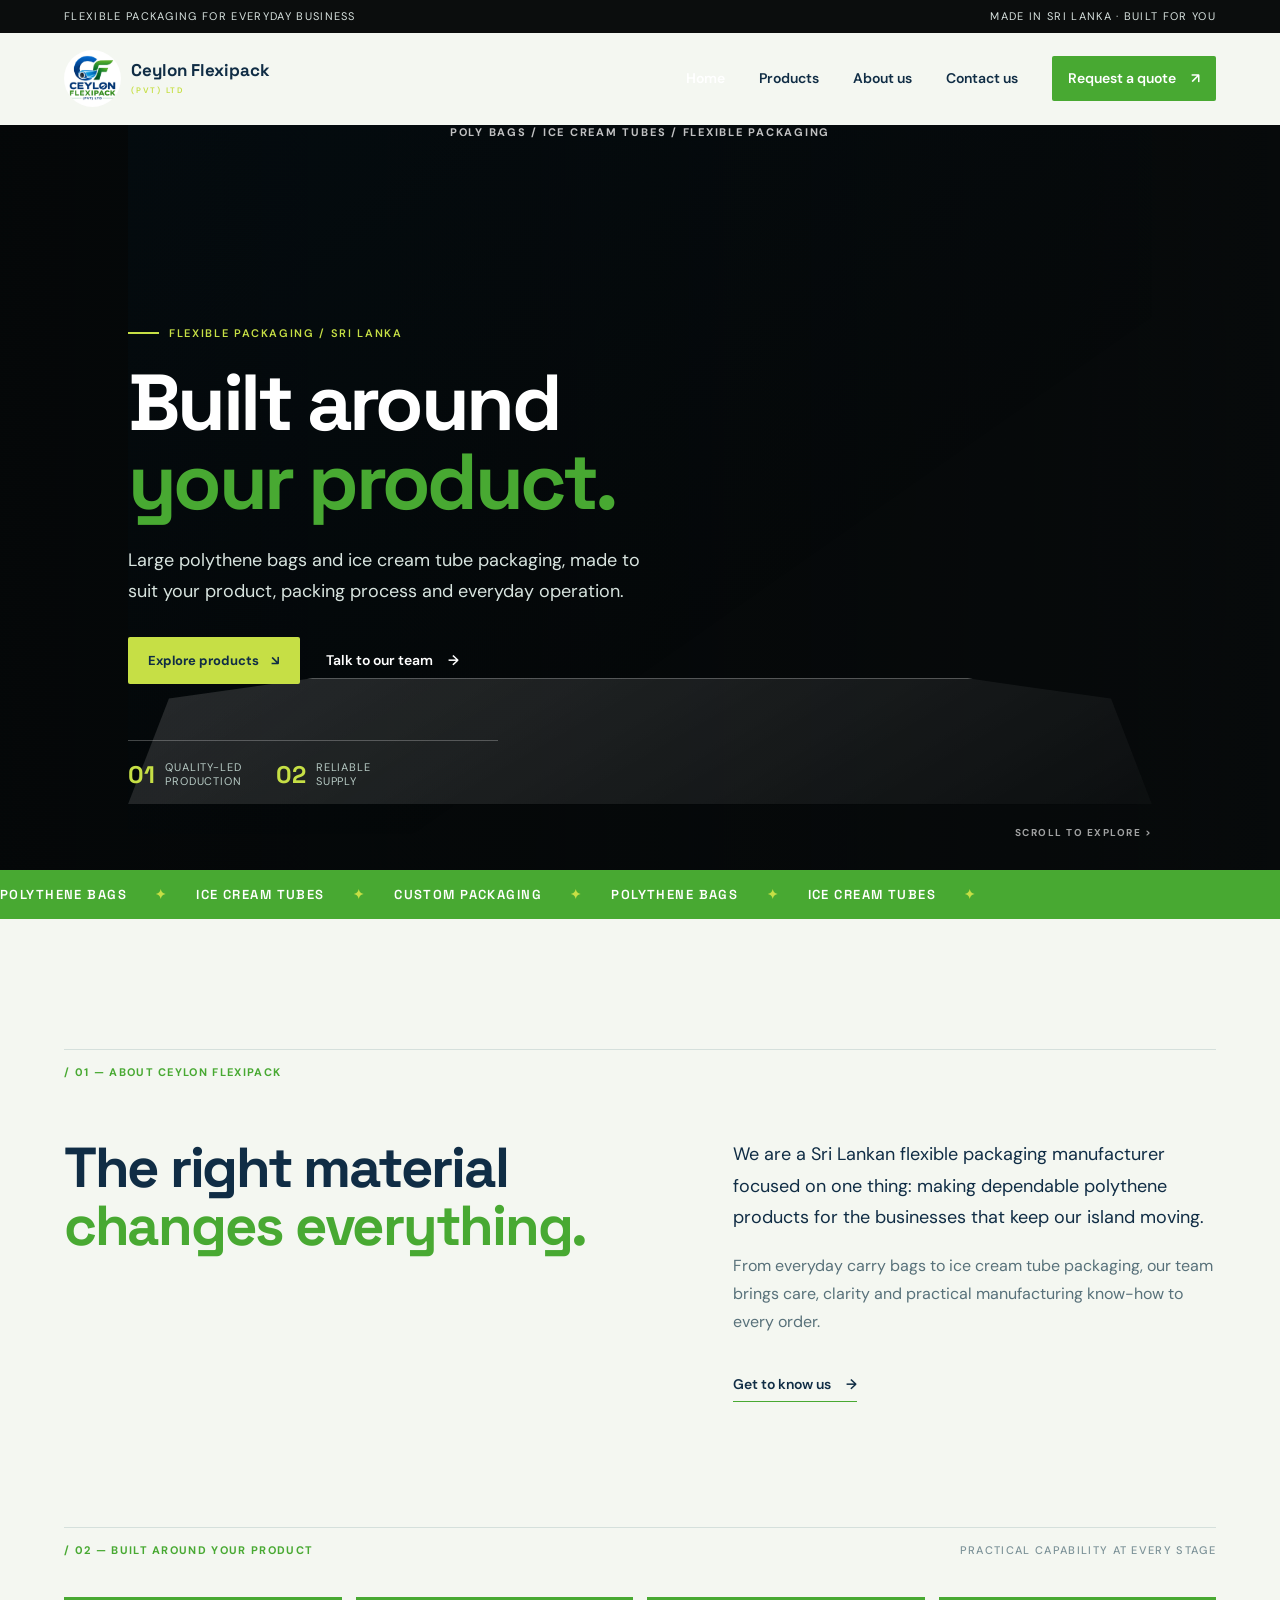
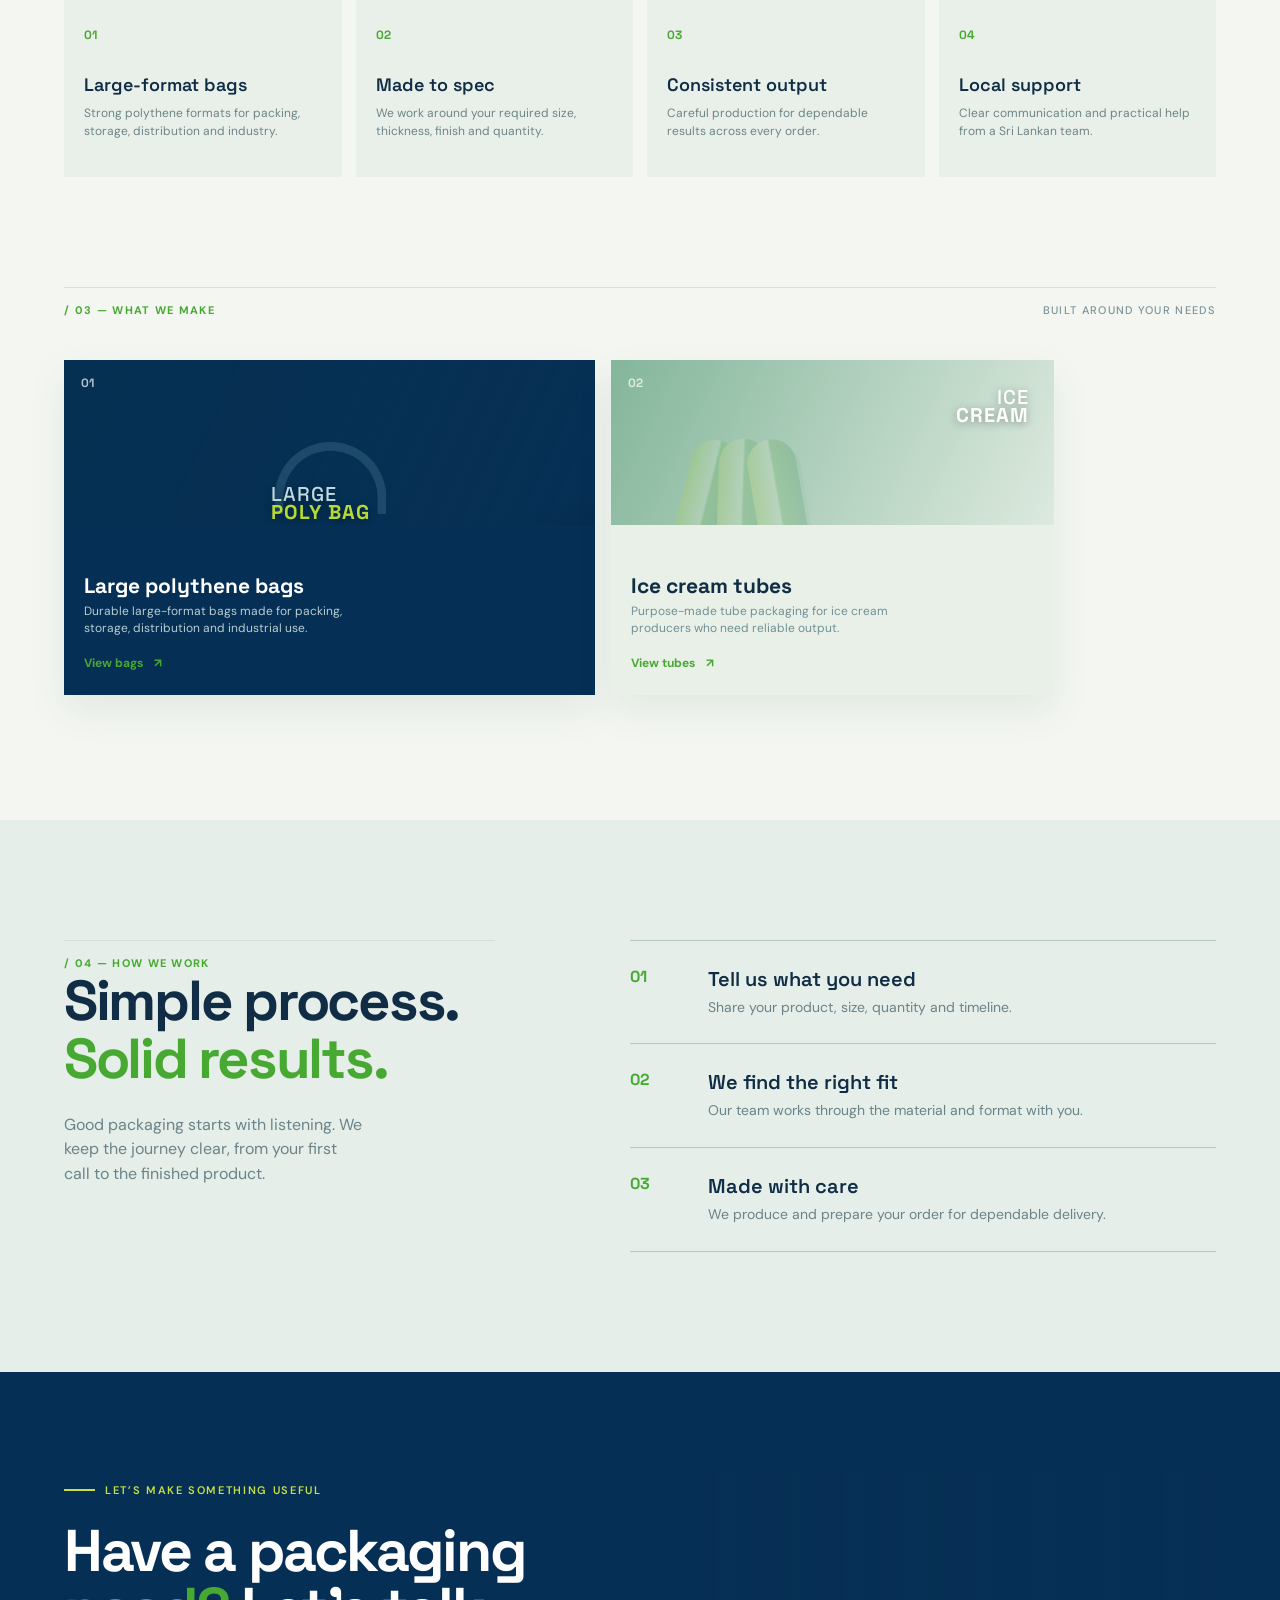
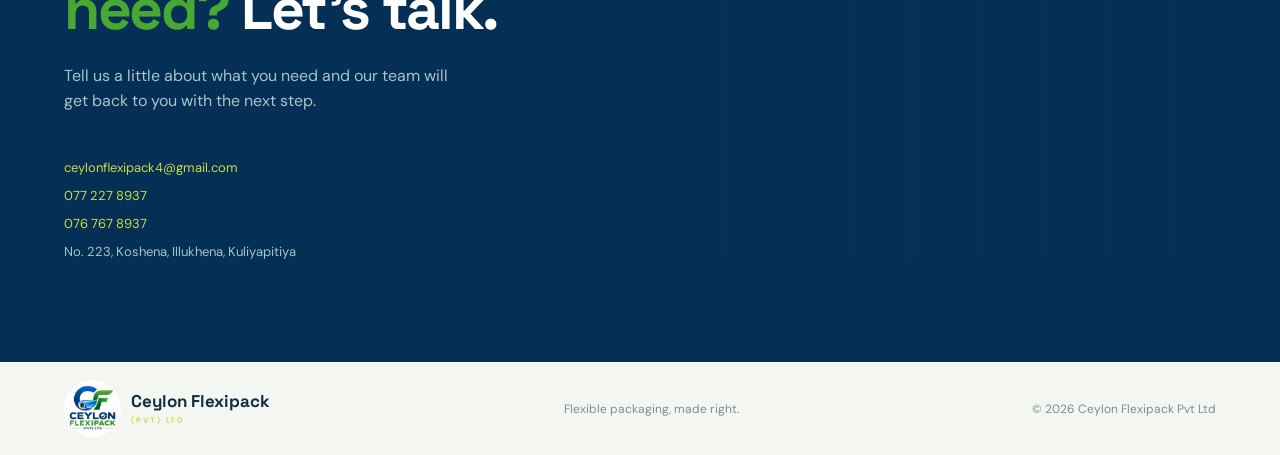
==== index.html @ bf4239ca "Create Ceylon Flexipack website" ====
<!doctype html>
<html lang="en">
  <head>
    <meta charset="UTF-8" />
    <meta name="viewport" content="width=device-width, initial-scale=1.0" />
    <meta name="description" content="Ceylon Flexipack Pvt Ltd manufactures dependable polythene bags and ice cream tube packaging in Sri Lanka." />
    <title>Ceylon Flexipack | Polythene Packaging, Made Right</title>
    <link rel="preconnect" href="https://fonts.googleapis.com" />
    <link rel="preconnect" href="https://fonts.gstatic.com" crossorigin />
    <link href="https://fonts.googleapis.com/css2?family=DM+Sans:wght@400;500;600;700&family=Space+Grotesk:wght@500;600;700&display=swap" rel="stylesheet" />
    <link rel="stylesheet" href="style.css" />
    <link rel="stylesheet" href="site.css" />
  </head>
  <body class="home-page">
    <div class="topline"><span>Flexible packaging for everyday business</span><span>Made in Sri Lanka · Built for you</span></div>
    <header class="site-header">
      <a class="brand" href="index.html" aria-label="Ceylon Flexipack home">
        <img src="images/logo.jpeg" alt="Ceylon Flexipack Pvt Ltd logo" />
        <span>Ceylon Flexipack<small>(PVT) LTD</small></span>
      </a>
      <button class="menu-toggle" type="button" aria-label="Open menu" aria-expanded="false"><span></span><span></span></button>
      <nav class="nav" aria-label="Main navigation">
        <a class="active" href="products.html">Products</a>
        <a href="about.html">About us</a>
        <a href="contact.html">Contact us</a>
        <a class="nav-cta" href="contact.html">Request a quote <span>↗</span></a>
      </nav>
    </header>

    <main id="top">
      <section class="hero section-wrap reference-hero">
        <div class="hero-copy reveal">
          <p class="eyebrow"><span></span> Flexible packaging / Sri Lanka</p>
          <h1>Built around<br /><em>your product.</em></h1>
          <p class="hero-text">Large polythene bags and ice cream tube packaging, made to suit your product, packing process and everyday operation.</p>
          <div class="hero-actions">
            <a class="button button-primary" href="products.html">Explore products <span>↘</span></a>
            <a class="text-link" href="contact.html">Talk to our team <span>→</span></a>
          </div>
          <div class="hero-proof"><strong>01</strong><span>Quality-led<br />production</span><strong>02</strong><span>Reliable<br />supply</span></div>
        </div>
        <div class="hero-visual reveal reveal-delay">
          <div class="hero-collage-main" style="background:linear-gradient(115deg,rgba(4,47,70,.42),rgba(22,143,102,.12)),url('https://www.npspackaging.com/film-extrusion.webp') center/cover!important"></div>
          <div class="hero-collage-side hero-bag-image" style="background:linear-gradient(145deg,#1689b0,#075276)!important"><span>Large poly bags</span></div>
          <div class="hero-collage-side hero-poly-image" style="background:linear-gradient(145deg,#39a94b,#0a6549)!important"><span>Polythene packaging</span></div>
        </div>
      </section>

      <section class="marquee" aria-label="Product capabilities"><div>POLYTHENE BAGS <i>✦</i> ICE CREAM TUBES <i>✦</i> CUSTOM PACKAGING <i>✦</i> POLYTHENE BAGS <i>✦</i> ICE CREAM TUBES <i>✦</i></div></section>

      <section class="section-wrap intro" id="about">
        <div class="section-kicker reveal">/ 01 — About Ceylon Flexipack</div>
        <div class="intro-grid">
          <h2 class="reveal">The right material<br /><span>changes everything.</span></h2>
          <div class="intro-body reveal"><p>We are a Sri Lankan flexible packaging manufacturer focused on one thing: making dependable polythene products for the businesses that keep our island moving.</p><p>From everyday carry bags to ice cream tube packaging, our team brings care, clarity and practical manufacturing know-how to every order.</p><a class="text-link" href="about.html">Get to know us <span>→</span></a></div>
        </div>
      </section>

      <section class="capabilities section-wrap">
        <div class="section-kicker reveal">/ 02 — Built around your product <span>Practical capability at every stage</span></div>
        <div class="capability-grid">
          <article class="capability reveal"><b>01</b><h3>Large-format bags</h3><p>Strong polythene formats for packing, storage, distribution and industry.</p></article>
          <article class="capability reveal reveal-delay"><b>02</b><h3>Made to spec</h3><p>We work around your required size, thickness, finish and quantity.</p></article>
          <article class="capability reveal reveal-delay-2"><b>03</b><h3>Consistent output</h3><p>Careful production for dependable results across every order.</p></article>
          <article class="capability reveal reveal-delay-2"><b>04</b><h3>Local support</h3><p>Clear communication and practical help from a Sri Lankan team.</p></article>
        </div>
      </section>

      <section class="products section-wrap" id="products">
        <div class="section-kicker reveal">/ 03 — What we make <span>Built around your needs</span></div>
        <div class="product-grid">
          <article class="product-card product-card-large reveal"><div class="card-number">01</div><div class="product-art bag-art"><div class="bag-handle"></div><div class="bag-copy">LARGE<br /><b>POLY BAG</b></div></div><div class="product-info"><h3>Large polythene bags</h3><p>Durable large-format bags made for packing, storage, distribution and industrial use.</p><a href="products.html" aria-label="View large polythene bags">View bags <span>↗</span></a></div></article>
          <article class="product-card reveal reveal-delay tube-card"><div class="card-number">02</div><div class="product-art tube-art"><div class="tube-stack"><span></span><span></span><span></span></div><div class="tube-label">ICE<br /><b>CREAM</b></div></div><div class="product-info"><h3>Ice cream tubes</h3><p>Purpose-made tube packaging for ice cream producers who need reliable output.</p><a href="products.html" aria-label="View ice cream tubes">View tubes <span>↗</span></a></div></article>
        </div>
      </section>

      <section class="process section-wrap" id="process"><div class="process-heading reveal"><div class="section-kicker">/ 04 — How we work</div><h2>Simple process.<br /><span>Solid results.</span></h2><p>Good packaging starts with listening. We keep the journey clear, from your first call to the finished product.</p></div><div class="steps"><div class="step reveal"><b>01</b><div><h3>Tell us what you need</h3><p>Share your product, size, quantity and timeline.</p></div></div><div class="step reveal reveal-delay"><b>02</b><div><h3>We find the right fit</h3><p>Our team works through the material and format with you.</p></div></div><div class="step reveal reveal-delay-2"><b>03</b><div><h3>Made with care</h3><p>We produce and prepare your order for dependable delivery.</p></div></div></div></section>

      <section class="contact section-wrap" id="contact"><div class="contact-copy reveal"><p class="eyebrow"><span></span> Let’s make something useful</p><h2>Have a packaging<br /><em>need?</em> Let’s talk.</h2><p>Tell us a little about what you need and our team will get back to you with the next step.</p><div class="contact-details"><a href="mailto:ceylonflexipack4@gmail.com">ceylonflexipack4@gmail.com</a><a href="tel:+94772278937">077 227 8937</a><a href="tel:+94767678937">076 767 8937</a><span>No. 223, Koshena, Illukhena, Kuliyapitiya</span></div></div><div class="contact-visual reveal reveal-delay"></div></section>
    </main>
    <footer class="footer section-wrap"><a class="brand footer-brand" href="index.html"><img src="images/logo.jpeg" alt="" /><span>Ceylon Flexipack<small>(PVT) LTD</small></span></a><p>Flexible packaging, made right.</p><span class="copyright">© 2026 Ceylon Flexipack Pvt Ltd</span></footer>
    <script src="script.js"></script>
  </body>
</html>
---- style.css ----
:root{--ink:#12314b;--blue:#0c5ea8;--blue-deep:#073866;--green:#49a833;--lime:#b7d933;--paper:#f5f7f2;--line:#d7e1df;--white:#fff;--font-display:'Space Grotesk',sans-serif;--font-body:'DM Sans',sans-serif}*{box-sizing:border-box}html{scroll-behavior:smooth}body{margin:0;background:var(--paper);color:var(--ink);font-family:var(--font-body);font-size:16px;line-height:1.55}.topline{background:var(--blue-deep);color:#c7d9dc;padding:8px 5vw;display:flex;justify-content:space-between;font-size:11px;letter-spacing:.12em;text-transform:uppercase}.site-header{height:88px;max-width:1320px;margin:auto;padding:14px 5vw;display:flex;align-items:center;justify-content:space-between;background:var(--paper);position:relative;z-index:4}.brand{display:flex;align-items:center;gap:10px;color:var(--ink);text-decoration:none;font-family:var(--font-display);font-weight:700;font-size:18px;line-height:1.05}.brand img{height:57px;width:57px;object-fit:contain}.brand small{display:block;font:600 8px var(--font-body);letter-spacing:.22em;color:var(--green);margin-top:5px}.nav{display:flex;align-items:center;gap:34px}.nav a,.text-link{color:var(--ink);font-weight:600;text-decoration:none;font-size:14px}.nav-cta{background:var(--green);color:white!important;padding:12px 16px;border-radius:2px}.nav-cta span,.text-link span,.button span{margin-left:12px}.menu-toggle{display:none;background:none;border:0}.section-wrap{max-width:1320px;margin:0 auto;padding-left:5vw;padding-right:5vw}.hero{min-height:610px;display:grid;grid-template-columns:.9fr 1.1fr;gap:30px;align-items:center;padding-top:45px;padding-bottom:66px}.eyebrow{font:600 11px var(--font-body);letter-spacing:.15em;text-transform:uppercase;color:var(--green);display:flex;align-items:center;gap:10px}.eyebrow span{width:31px;height:2px;background:var(--green);display:inline-block}.hero h1{font:700 clamp(48px,6vw,84px)/.99 var(--font-display);letter-spacing:-.045em;margin:24px 0}.hero h1 em,.contact h2 em{color:var(--green);font-style:normal}.hero-text{font-size:17px;max-width:470px;color:#58717a}.hero-actions{display:flex;align-items:center;gap:26px;margin-top:31px}.button{font:700 13px var(--font-body);text-decoration:none;border:0;cursor:pointer;display:inline-flex;align-items:center;padding:15px 20px;border-radius:2px}.button-primary{background:var(--blue);color:var(--white)}.hero-proof{border-top:1px solid var(--line);display:flex;align-items:center;gap:10px;margin-top:56px;padding-top:18px;max-width:370px}.hero-proof strong{font:700 24px var(--font-display);color:var(--blue)}.hero-proof span{font-size:11px;line-height:1.25;text-transform:uppercase;letter-spacing:.08em;margin-right:24px;color:#71858b}.hero-visual{height:530px;position:relative;overflow:hidden;background:#dce9e1}.hero-image{position:absolute;inset:0;background:linear-gradient(90deg,rgba(5,44,66,.78),rgba(9,69,70,.1)),url('https://images.unsplash.com/photo-1586528116311-ad8dd3c8310d?auto=format&fit=crop&w=1200&q=80') center/cover;mix-blend-mode:multiply;opacity:.74}.hero-visual:after{content:'';position:absolute;inset:0;background:linear-gradient(145deg,rgba(5,45,72,.1),transparent 65%);z-index:1}.visual-note{position:absolute;z-index:3;right:25px;top:25px;color:white;font-size:12px;line-height:1.2;text-align:right}.visual-note strong{font:600 15px var(--font-display)}.film-roll{position:absolute;z-index:2;border-radius:50%;background:linear-gradient(135deg,#e7f5fb 0%,#7bbcd6 48%,#0d74ac 53%,#d9eef5 56%,#318ebc 100%);box-shadow:inset -12px -10px 20px #075078,4px 15px 30px rgba(0,20,35,.25)}.roll-back{width:210px;height:210px;right:160px;bottom:66px}.roll-front{width:295px;height:295px;right:50px;bottom:-46px}.film-sheet{position:absolute;z-index:2;bottom:70px;left:80px;width:350px;height:170px;background:linear-gradient(145deg,rgba(186,238,249,.85),rgba(22,128,182,.62));transform:skewY(-8deg) rotate(-13deg);border:1px solid rgba(255,255,255,.4);box-shadow:0 18px 30px rgba(0,34,60,.24)}.hero-stamp{position:absolute;z-index:3;bottom:28px;left:28px;color:white;border:1px solid rgba(255,255,255,.6);border-radius:50%;width:74px;height:74px;text-align:center;padding-top:13px;transform:rotate(-12deg)}.hero-stamp span{display:block;font:700 20px var(--font-display)}.hero-stamp small{font-size:8px;line-height:1}.marquee{background:var(--green);overflow:hidden;color:white;white-space:nowrap;padding:14px 0;font:600 13px var(--font-display);letter-spacing:.11em}.marquee div{animation:marquee 32s linear infinite;display:inline-block}.marquee i{color:var(--lime);font-style:normal;margin:0 24px}@keyframes marquee{to{transform:translateX(-35%)}}.intro{padding-top:120px;padding-bottom:125px}.section-kicker{color:var(--green);font-size:11px;letter-spacing:.12em;text-transform:uppercase;font-weight:700;border-top:1px solid var(--line);padding-top:14px}.section-kicker span{float:right;color:#7c9298;font-weight:500}.intro-grid{display:grid;grid-template-columns:1.1fr 1fr;gap:12%;margin-top:58px}.intro h2,.process h2{font:700 clamp(36px,4.4vw,64px)/1.03 var(--font-display);letter-spacing:-.04em;margin:0}.intro h2 span,.process h2 span{color:var(--green)}.intro-body{max-width:480px;color:#58717a}.intro-body p{margin:0 0 18px}.intro-body .text-link{display:inline-block;margin-top:18px;border-bottom:1px solid var(--green);padding-bottom:5px}.products{padding-bottom:125px}.product-grid{display:grid;grid-template-columns:1.3fr 1fr 1fr;gap:16px;margin-top:40px}.product-card{background:#e7eee9;min-height:510px;position:relative;display:flex;flex-direction:column;overflow:hidden}.product-card-large{background:var(--blue-deep);color:white}.card-number{position:absolute;top:23px;left:23px;font:700 12px var(--font-display);opacity:.7}.product-art{height:270px;position:relative;overflow:hidden}.bag-art{background:linear-gradient(140deg,#0c5ea8,#12314b)}.bag-art:after{content:'';position:absolute;background:rgba(255,255,255,.1);width:140%;height:170px;transform:rotate(-17deg);top:130px;left:-30px}.bag-handle{position:absolute;width:155px;height:100px;border:12px solid #8cbdd4;border-bottom:0;border-radius:85px 85px 0 0;left:calc(50% - 77px);top:68px;opacity:.8}.bag-copy,.roll-label,.tube-label{position:absolute;z-index:1;font:500 25px/.9 var(--font-display);letter-spacing:.05em}.bag-copy{left:calc(50% - 59px);top:125px;color:#c0dbde}.bag-copy b{color:#b7d933}.roll-art{background:linear-gradient(140deg,#dfeae0,#adcdbb)}.mini-roll{position:absolute;width:230px;height:230px;border-radius:50%;left:calc(50% - 90px);top:35px;background:repeating-radial-gradient(circle at 45% 50%,#eef7f0 0,#eef7f0 8px,#a5c8b9 10px,#eff9f0 13px);box-shadow:15px 18px 0 rgba(43,104,71,.2)}.roll-label{color:var(--blue-deep);left:25px;bottom:30px}.tube-art{background:var(--green)}.tube-stack{position:absolute;left:45px;top:52px;display:flex;gap:-10px}.tube-stack span{display:block;width:68px;height:190px;border-radius:34px 34px 10px 10px;background:linear-gradient(90deg,#b7d933,#f3f6dc 48%,#58ad37 53%,#247e3b);transform:rotate(14deg);box-shadow:5px 8px 0 rgba(6,92,60,.18)}.tube-stack span:nth-child(2){transform:rotate(2deg);margin-left:-16px}.tube-stack span:nth-child(3){transform:rotate(-10deg);margin-left:-16px}.tube-label{right:25px;top:28px;color:white;text-align:right}.product-info{padding:20px 23px 25px;margin-top:auto}.product-info h3{font:700 24px var(--font-display);margin:0 0 7px}.product-info p{color:#719097;font-size:13px;margin:0 0 18px;max-width:300px}.product-card-large .product-info p{color:#b8ced2}.product-info a{color:var(--green);text-decoration:none;font-weight:700;font-size:12px}.product-info a span{margin-left:8px}.process{padding-top:120px;padding-bottom:120px;display:grid;grid-template-columns:1fr 1.3fr;gap:10%;background:#e5eee8}.process-heading{padding-right:20px}.process-heading p{color:#6b8389;max-width:300px;margin-top:25px}.steps{border-top:1px solid #b4c9c4}.step{display:grid;grid-template-columns:58px 1fr;gap:20px;padding:25px 0;border-bottom:1px solid #b4c9c4}.step>b{font:700 16px var(--font-display);color:var(--green)}.step h3{font:600 20px var(--font-display);margin:0 0 5px}.step p{margin:0;color:#6b8389;font-size:14px}.contact{background:var(--blue-deep);color:white;padding-top:100px;padding-bottom:100px;display:grid;grid-template-columns:1fr 1fr;gap:10%;}.contact .eyebrow{color:var(--lime)}.contact .eyebrow span{background:var(--lime)}.contact h2{font:700 clamp(40px,4.6vw,67px)/1 var(--font-display);letter-spacing:-.04em;margin:25px 0}.contact-copy>p:not(.eyebrow){color:#a7c4c8;max-width:390px}.contact-details{margin-top:44px;display:flex;flex-direction:column;gap:8px;font-size:13px}.contact-details a{color:var(--lime);text-decoration:none}.contact-details span{color:#a7c4c8}.quote-form{border-left:1px solid #345d70;padding-left:9%;display:flex;flex-direction:column;gap:19px}.quote-form label{font-size:11px;text-transform:uppercase;letter-spacing:.1em;color:#a7c4c8}.quote-form input,.quote-form select,.quote-form textarea{display:block;width:100%;border:0;border-bottom:1px solid #517283;background:transparent;color:white;padding:10px 0;font:500 15px var(--font-body);outline:none;resize:vertical}.quote-form input::placeholder,.quote-form textarea::placeholder{color:#668692}.quote-form select option{color:var(--ink)}.button-light{margin-top:8px;background:var(--lime);color:var(--blue-deep);align-self:flex-start}.form-status{color:var(--lime);font-size:13px;margin:0}.footer{min-height:90px;display:flex;align-items:center;justify-content:space-between;padding-top:18px;padding-bottom:18px}.footer-brand img{height:43px;width:43px}.footer-brand{font-size:14px}.footer p,.copyright{font-size:12px;color:#759096}.reveal{opacity:0;transform:translateY(18px);transition:opacity .7s ease,transform .7s ease}.reveal.is-visible{opacity:1;transform:none}.reveal-delay{transition-delay:.12s}.reveal-delay-2{transition-delay:.22s}
@media(max-width:800px){.topline{font-size:9px}.topline span:last-child{display:none}.site-header{height:76px}.brand{font-size:15px}.brand img{height:47px;width:47px}.menu-toggle{display:flex;flex-direction:column;gap:5px;z-index:6}.menu-toggle span{display:block;width:26px;height:2px;background:var(--ink);transition:.3s}.nav{position:absolute;left:0;right:0;top:75px;background:var(--paper);padding:24px 5vw;display:none;flex-direction:column;align-items:flex-start;gap:20px;border-bottom:1px solid var(--line);box-shadow:0 12px 20px rgba(10,43,57,.08)}.nav.open{display:flex}.nav-cta{width:100%;text-align:center}.hero{grid-template-columns:1fr;padding-top:55px;padding-bottom:50px}.hero h1{font-size:56px}.hero-visual{height:390px}.roll-back{width:160px;height:160px;right:110px;bottom:45px}.roll-front{width:220px;height:220px;right:15px;bottom:-40px}.film-sheet{left:10px;bottom:45px;width:270px;height:130px}.intro{padding-top:80px;padding-bottom:80px}.intro-grid{grid-template-columns:1fr;gap:35px;margin-top:40px}.product-grid{grid-template-columns:1fr;gap:14px}.product-card{min-height:455px}.product-art{height:245px}.process{grid-template-columns:1fr;gap:45px;padding-top:80px;padding-bottom:80px}.contact{grid-template-columns:1fr;gap:45px;padding-top:75px;padding-bottom:75px}.quote-form{border-left:0;border-top:1px solid #345d70;padding:35px 0 0}.footer{flex-wrap:wrap;gap:20px}.footer p{order:3;width:100%;margin:0}.copyright{margin-left:auto}}
@media(prefers-reduced-motion:reduce){html{scroll-behavior:auto}.reveal{transition:none}.marquee div{animation:none}}
---- site.css ----
.home-page .site-header{background:#f4f7f1!important}.home-page .brand,.home-page .nav a{color:var(--ink)!important}.home-page .nav a.active,.home-page .nav a:hover{color:var(--green)!important}.home-page .menu-toggle span{background:var(--ink)!important}
.home-page .site-header{background:#171a19!important}.home-page .brand{color:#fff!important}.home-page .nav a{color:#fff!important}.home-page .nav a.active,.home-page .nav a:hover{color:var(--lime)!important}.home-page .nav .nav-cta{color:#fff!important}
.home-page .site-header{max-width:none!important;width:100%!important;margin:0!important}.home-page{overflow-x:hidden}
.reference-hero:after{content:'SCROLL TO EXPLORE  >'!important}
.home-page .topline{background:#0b0d0d;color:#d8e2df}.reference-hero:before{transform:scale(1.04);animation:heroPan 18s ease-in-out infinite alternate}.reference-hero:after{content:'SCROLL TO EXPLORE  ↓';position:absolute;z-index:4;right:10vw;bottom:31px;color:rgba(255,255,255,.62);font:700 10px var(--font-body);letter-spacing:.15em;animation:scrollCue 2.4s ease-in-out infinite}.reference-hero .hero-copy{animation:heroEnter .9s cubic-bezier(.2,.7,.2,1) both}.reference-hero .hero-actions{animation:heroEnter .9s .14s cubic-bezier(.2,.7,.2,1) both}.reference-hero .hero-proof{animation:heroEnter .9s .28s cubic-bezier(.2,.7,.2,1) both}@keyframes heroPan{from{transform:scale(1.04) translate3d(0,0,0)}to{transform:scale(1.1) translate3d(-1.5%,0,0)}}@keyframes heroEnter{from{opacity:0;transform:translateY(24px)}to{opacity:1;transform:none}}@keyframes scrollCue{50%{opacity:.38;transform:translateY(5px)}}
@media(max-width:800px){.reference-hero:after{right:6vw;bottom:25px;font-size:8px}.reference-hero:before{animation-duration:22s}.reference-hero .hero-copy{animation-duration:.7s}}
@media(prefers-reduced-motion:reduce){.reference-hero:before,.reference-hero:after,.reference-hero .hero-copy,.reference-hero .hero-actions,.reference-hero .hero-proof{animation:none}}
.reference-hero h1{color:#fff!important}
.home-page{background:#f4f7f1}.home-page .site-header{background:#171a19;color:#fff;border-bottom:1px solid rgba(255,255,255,.12)}.home-page .brand,.home-page .nav a{color:#fff}.home-page .brand small{color:var(--lime)}.home-page .nav a.active,.home-page .nav a:hover{color:var(--lime)}.reference-hero{max-width:none!important;min-height:720px!important;display:block!important;position:relative;overflow:hidden;padding:190px 10vw 80px!important;background:#080b0c!important;color:#fff}.reference-hero:before{content:'';position:absolute;inset:0;background:linear-gradient(90deg,rgba(4,7,8,.96) 0%,rgba(4,7,8,.82) 42%,rgba(4,7,8,.3) 100%),url('https://www.npspackaging.com/film-extrusion.webp') center/cover;opacity:.96}.reference-hero .hero-copy{position:relative;z-index:3;max-width:820px}.reference-hero .eyebrow{color:var(--lime)}.reference-hero .eyebrow span{background:var(--lime)}.reference-hero h1{color:#fff;font-size:clamp(52px,7vw,108px);line-height:.94;max-width:850px;margin:22px 0 28px;letter-spacing:-.06em}.reference-hero h1 em{color:var(--lime)}.reference-hero .hero-text{color:#d8e4df;max-width:520px;font-size:18px}.reference-hero .button-primary{background:var(--lime);color:#102d45}.reference-hero .text-link{color:#fff}.reference-hero .hero-proof{border-color:rgba(255,255,255,.25);color:#fff}.reference-hero .hero-proof strong{color:var(--lime)}.reference-hero .hero-proof span{color:#b6cac4}.reference-hero .hero-visual{position:absolute;z-index:2;inset:0;width:100%;height:100%!important;background:none!important;box-shadow:none!important}.reference-hero .hero-collage-main{display:none}.reference-hero .hero-collage-side{display:none}.reference-hero .visual-note{top:auto;right:10vw;bottom:245px;color:#fff;font-size:14px;text-align:right}.reference-hero .hero-stamp{bottom:34px;left:10vw}.reference-hero .hero-visual:after{content:'POLY BAGS   /   ICE CREAM TUBES   /   FLEXIBLE PACKAGING';position:absolute;left:10vw;right:10vw;bottom:36px;color:rgba(255,255,255,.75);font:700 11px var(--font-body);letter-spacing:.16em;text-align:center}.reference-hero .hero-visual:before{content:'';position:absolute;z-index:1;left:10vw;right:10vw;bottom:66px;height:125px;background:linear-gradient(150deg,rgba(255,255,255,.2),rgba(255,255,255,.04));border-top:1px solid rgba(255,255,255,.55);clip-path:polygon(4% 16%,18% 0,82% 0,96% 16%,100% 100%,0 100%);opacity:.72;box-shadow:0 -14px 40px rgba(63,191,154,.12)}
@media(max-width:800px){.home-page .site-header{background:#171a19}.reference-hero{min-height:680px!important;padding:135px 6vw 60px!important}.reference-hero h1{font-size:57px}.reference-hero .hero-text{font-size:15px}.reference-hero .hero-proof{margin-top:34px}.reference-hero .visual-note{right:6vw;bottom:205px;font-size:11px}.reference-hero .hero-stamp{left:6vw;bottom:35px}.reference-hero .hero-visual:after{left:6vw;right:6vw;bottom:30px;font-size:8px}.reference-hero .hero-visual:before{left:6vw;right:6vw;bottom:56px}}
.hero-collage-main:before,.hero-collage-main:after{content:none!important}
.capabilities{padding-bottom:110px}.capability-grid{display:grid;grid-template-columns:repeat(4,1fr);gap:14px;margin-top:38px}.capability{padding:22px 20px 24px;border-top:3px solid var(--green);background:#e8f0e9;min-height:180px;transition:transform .3s ease,background .3s ease}.capability:hover{transform:translateY(-6px);background:#dcebe2}.capability b{color:var(--green);font:700 12px var(--font-display)}.capability h3{font:600 18px var(--font-display);margin:26px 0 8px}.capability p{font-size:12px;line-height:1.5;color:#6c8588;margin:0}@media(max-width:800px){.capabilities{padding-bottom:80px}.capability-grid{grid-template-columns:1fr 1fr;gap:10px}.capability{min-height:160px;padding:16px}.capability h3{font-size:16px;margin-top:19px}}
.hero-collage-main:after{content:'LARGE POLYTHENE BAGS / FLEXIBLE PACKAGING'!important}
.hero-collage-main:before{content:'CEYLON\A FLEXIPACK';white-space:pre;position:absolute;z-index:1;left:18%;top:18%;width:52%;height:62%;padding:92px 20px 0;border:2px solid rgba(255,255,255,.62);border-radius:8px 8px 30px 30px;background:linear-gradient(125deg,rgba(255,255,255,.3),rgba(255,255,255,.06) 55%,rgba(0,53,85,.16));box-shadow:inset 0 0 0 8px rgba(255,255,255,.08),28px 30px 0 rgba(0,48,74,.18);color:#fff;text-align:center;font:700 clamp(20px,3vw,42px)/1.12 var(--font-display);letter-spacing:.06em;transform:rotate(-8deg)}.hero-collage-main:after{content:'LARGE POLYTHENE BAGS  •  FLEXIBLE PACKAGING';position:absolute;z-index:2;left:8%;right:8%;bottom:28px;color:rgba(255,255,255,.88);font:700 11px var(--font-body);letter-spacing:.15em;text-align:center}
.visual-gallery{padding-bottom:120px}.gallery-grid{display:grid;grid-template-columns:1.15fr 1fr 1fr;gap:16px;margin-top:38px}.gallery-card{min-height:300px;position:relative;overflow:hidden;padding:24px;color:#fff;background-position:center;background-size:cover;display:flex;flex-direction:column;justify-content:flex-end;box-shadow:0 14px 28px rgba(20,66,73,.1);transition:transform .35s ease,box-shadow .35s ease}.gallery-card:before{content:'';position:absolute;inset:0;background:linear-gradient(180deg,rgba(4,36,54,.04),rgba(4,36,54,.82))}.gallery-card>*{position:relative;z-index:1}.gallery-card>span{font:700 10px var(--font-body);letter-spacing:.13em;text-transform:uppercase;color:var(--lime)}.gallery-card h3{font:700 28px/1.02 var(--font-display);margin:10px 0 0;letter-spacing:-.03em}.gallery-card h3 em{font-style:normal;color:var(--lime)}.gallery-card:hover{transform:translateY(-7px);box-shadow:0 22px 38px rgba(20,66,73,.18)}.gallery-factory{background-image:url('https://images.unsplash.com/photo-1586528116311-ad8dd3c8310d?auto=format&fit=crop&w=1000&q=90')}.gallery-bags{background-image:url('https://images.unsplash.com/photo-1622560480605-d83c853bc5c3?auto=format&fit=crop&w=900&q=90')}.gallery-ice{background-image:url('https://images.unsplash.com/photo-1570197788417-0e82375c9371?auto=format&fit=crop&w=900&q=90')}
@media(max-width:800px){.visual-gallery{padding-bottom:80px}.gallery-grid{grid-template-columns:1fr}.gallery-card{min-height:230px}}
.hero-poly-image:before{content:'FLEXIBLE\A PACKAGING';white-space:pre;position:absolute;z-index:1;left:28px;top:24px;width:122px;height:132px;padding-top:32px;border:2px solid rgba(255,255,255,.7);border-radius:6px 6px 17px 17px;background:linear-gradient(135deg,rgba(255,255,255,.25),rgba(255,255,255,.04));color:#fff;text-align:center;font:700 14px/1.2 var(--font-display);letter-spacing:.06em;transform:rotate(6deg);box-shadow:inset 0 0 0 7px rgba(255,255,255,.08),12px 14px 0 rgba(0,40,63,.18)}.hero-poly-image:after{background:linear-gradient(transparent 48%,rgba(0,28,44,.7))}
.product-card{min-height:335px!important;transition:transform .35s ease,box-shadow .35s ease}.product-card:hover{transform:translateY(-8px);box-shadow:0 22px 42px rgba(20,66,73,.16)}.product-card .product-art{height:165px!important;transition:transform .55s cubic-bezier(.2,.75,.25,1),filter .35s ease}.product-card:hover .product-art{transform:scale(1.035);filter:saturate(1.15)}.product-card .product-info{padding:14px 18px 16px!important}.product-card .product-info h3{font-size:19px!important}.product-card .product-info p{font-size:11px!important;line-height:1.35;margin-bottom:9px!important}.product-card .card-number{top:15px;left:17px;z-index:3;color:#fff}.product-card .bag-art{background:linear-gradient(115deg,rgba(5,48,79,.55),rgba(5,48,79,.1)),url('https://images.unsplash.com/photo-1622560480605-d83c853bc5c3?auto=format&fit=crop&w=900&q=90') center/cover!important}.product-card .tube-art{background:linear-gradient(115deg,rgba(9,111,61,.45),rgba(9,111,61,.05)),url('https://images.unsplash.com/photo-1570197788417-0e82375c9371?auto=format&fit=crop&w=900&q=90') center/cover!important}.product-card .bag-art:after,.product-card .tube-art:after{background:linear-gradient(transparent 35%,rgba(3,27,45,.45))}.product-card .bag-handle,.product-card .tube-stack{opacity:.18;transform:scale(.72)}.product-card .bag-copy,.product-card .tube-label{font-size:20px;text-shadow:0 2px 8px rgba(0,0,0,.35)}.product-card-large{animation:cardIn .7s .1s both}.tube-card{animation:cardIn .7s .22s both}@keyframes cardIn{from{opacity:0;transform:translateY(18px)}to{opacity:1;transform:none}}.product-card:hover .bag-copy,.product-card:hover .tube-label{animation:labelFloat 1.8s ease-in-out infinite}@keyframes labelFloat{50%{transform:translateY(-4px)}}
.product-card{min-height:410px!important}.product-card .product-art{height:205px!important}.product-card .product-info{padding:16px 20px 20px!important}.product-card .product-info h3{font-size:21px!important;margin-bottom:4px}.product-card .product-info p{font-size:12px!important;line-height:1.45;margin-bottom:12px!important}.product-page-grid .product-feature{min-height:430px!important;padding:25px!important}
.hero-collage-main{background:linear-gradient(115deg,rgba(5,54,75,.28),rgba(35,160,104,.06)),url('https://images.unsplash.com/photo-1586528116311-ad8dd3c8310d?auto=format&fit=crop&w=1400&q=90') center/cover!important}.hero-bag-image{background:linear-gradient(145deg,#1689b0,#075276)!important;overflow:hidden}.hero-bag-image:before{content:'POLY\A BAG';white-space:pre;position:absolute;z-index:1;left:34px;top:25px;width:105px;height:135px;padding-top:30px;border:2px solid rgba(255,255,255,.7);border-radius:5px 5px 18px 18px;background:linear-gradient(135deg,rgba(255,255,255,.2),rgba(255,255,255,.03));color:#fff;text-align:center;font:700 16px/1.2 var(--font-display);letter-spacing:.08em;transform:rotate(-7deg);box-shadow:inset 0 0 0 6px rgba(255,255,255,.08),12px 14px 0 rgba(0,40,63,.2)}.hero-bag-image:after{background:linear-gradient(transparent 50%,rgba(0,28,44,.8))}.hero-ice-image{background:url('https://images.unsplash.com/photo-1570197788417-0e82375c9371?auto=format&fit=crop&w=700&q=90') center/cover!important}
.hero-bag-image{background:url('https://images.unsplash.com/photo-1622560480605-d83c853bc5c3?auto=format&fit=crop&w=700&q=90') center/cover!important}.hero-ice-image{background:url('https://images.unsplash.com/photo-1570197788417-0e82375c9371?auto=format&fit=crop&w=700&q=90') center/cover!important}
.hero-collage-side{width:125px;height:125px;right:14px}.hero-bag-image{top:55px}.hero-ice-image{bottom:18px}.hero-collage-side{border-width:5px;padding:8px;font-size:10px}
.hero-image{background:linear-gradient(115deg,rgba(8,91,118,.48),rgba(35,160,104,.14) 50%,rgba(241,146,63,.2)),url('https://images.unsplash.com/photo-1556742049-0cfed4f6a45d?auto=format&fit=crop&w=1400&q=90') center/cover!important;mix-blend-mode:normal!important;opacity:1!important;filter:saturate(1.35) contrast(1.05)!important}.hero-visual .roll-back{opacity:.72}.hero-visual .roll-front{opacity:.84}.hero-visual .film-sheet{background:linear-gradient(145deg,rgba(126,233,220,.55),rgba(30,134,191,.42));border-color:rgba(255,255,255,.65)}
.hero-collage-main{position:absolute;inset:0;background:linear-gradient(115deg,rgba(8,70,84,.16),rgba(22,114,72,.05)),url('https://images.unsplash.com/photo-1445205170230-053b83016050?auto=format&fit=crop&w=1200&q=90') center/cover!important;filter:saturate(1.18) contrast(1.04)}.hero-collage-side{position:absolute;z-index:2;right:24px;width:190px;height:190px;border:7px solid var(--paper);box-shadow:0 15px 25px rgba(3,39,54,.2);background-position:center;background-size:cover;display:flex;align-items:flex-end;padding:13px;color:#fff;font:700 13px var(--font-display);text-shadow:0 1px 8px rgba(0,0,0,.6)}.hero-collage-side span{position:relative;z-index:1}.hero-collage-side:after{content:'';position:absolute;inset:0;background:linear-gradient(transparent 45%,rgba(0,28,44,.72))}.hero-bag-image{top:86px;background-image:url('https://images.unsplash.com/photo-1622560480605-d83c853bc5c3?auto=format&fit=crop&w=700&q=90)}.hero-ice-image{bottom:28px;background-image:url('https://images.unsplash.com/photo-1570197788417-0e82375c9371?auto=format&fit=crop&w=700&q=90)}.hero-visual .visual-note{z-index:3}.hero-visual .hero-stamp{z-index:3}
.contact-page .quote-form{display:flex;flex-direction:column;gap:20px;min-width:0}.contact-page .quote-form label{display:block;color:#b9d2d1;font-size:11px;font-weight:700;letter-spacing:.1em;text-transform:uppercase}.contact-page .quote-form input,.contact-page .quote-form select,.contact-page .quote-form textarea{display:block;width:100%;margin-top:8px;padding:13px 14px;border:1px solid #4e7382;border-radius:2px;background:#0b3b62;color:#fff;font:500 15px var(--font-body);outline:none}.contact-page .quote-form input::placeholder,.contact-page .quote-form textarea::placeholder{color:#91afb4}.contact-page .quote-form select option{color:var(--ink)}.contact-page .quote-form input:focus,.contact-page .quote-form select:focus,.contact-page .quote-form textarea:focus{border-color:var(--lime);box-shadow:0 0 0 3px rgba(198,223,69,.12)}.contact-page .quote-form .button-light{align-self:flex-start;margin-top:3px}.contact-page .form-status{color:var(--lime);font-size:13px;margin:0}
@media(max-width:800px){.contact-page .quote-form{gap:17px}.contact-page .quote-form .button-light{width:100%;justify-content:center}}
:root{--ink:#102d45;--blue:#0b63aa;--blue-deep:#062f55;--green:#48a932;--lime:#c6df45;--paper:#f5f8f2;--line:#d5e0dc;--font-display:'Space Grotesk',sans-serif;--font-body:'DM Sans',sans-serif}*{box-sizing:border-box}html{scroll-behavior:smooth}body{margin:0;background:var(--paper);color:var(--ink);font:16px/1.55 var(--font-body)}.topline{background:var(--blue-deep);color:#c7d9dc;padding:8px 5vw;display:flex;justify-content:space-between;font-size:11px;letter-spacing:.12em;text-transform:uppercase}.site-header{height:88px;max-width:1440px;margin:auto;padding:14px 5vw;display:flex;align-items:center;justify-content:space-between;position:relative;z-index:4}.brand{display:flex;align-items:center;gap:10px;color:var(--ink);text-decoration:none;font:700 18px/1.05 var(--font-display)}.brand img{height:57px;width:57px;object-fit:contain}.brand small{display:block;font:600 8px var(--font-body);letter-spacing:.22em;color:var(--green);margin-top:5px}.nav{display:flex;align-items:center;gap:34px}.nav a{color:var(--ink);font-weight:600;text-decoration:none;font-size:14px}.nav-cta{color:#fff!important;background:var(--green);padding:12px 16px;border-radius:2px}.menu-toggle{display:none;background:none;border:0}.section-wrap{max-width:1440px;margin:0 auto;padding-left:5vw;padding-right:5vw}.eyebrow{font:600 11px var(--font-body);letter-spacing:.15em;text-transform:uppercase;color:var(--green);display:flex;align-items:center;gap:10px}.eyebrow span{width:31px;height:2px;background:var(--green);display:inline-block}.button{font:700 13px var(--font-body);text-decoration:none;border:0;cursor:pointer;display:inline-flex;align-items:center;padding:15px 20px;border-radius:2px}.button-primary{background:var(--blue);color:#fff}.text-link{color:var(--ink);font-weight:600;text-decoration:none;font-size:14px}.hero{display:grid;grid-template-columns:.9fr 1.1fr;gap:30px;align-items:center;padding-bottom:66px}.hero h1{font:700 clamp(48px,6vw,84px)/.99 var(--font-display);letter-spacing:-.045em;margin:24px 0}.hero h1 em{color:var(--green);font-style:normal}.hero-actions{display:flex;align-items:center;gap:26px;margin-top:31px}.hero-visual{position:relative;overflow:hidden}.hero-image{position:absolute;inset:0}.marquee{overflow:hidden;white-space:nowrap}.intro{padding-bottom:125px}.intro-grid{display:grid;grid-template-columns:1.1fr 1fr;gap:12%;margin-top:58px}.intro h2,.process h2{font:700 clamp(36px,4.4vw,64px)/1.03 var(--font-display);letter-spacing:-.04em;margin:0}.intro h2 span,.process h2 span{color:var(--green)}.products{padding-bottom:125px}.process{padding-top:120px;padding-bottom:120px;display:grid;grid-template-columns:1fr 1.3fr;gap:10%}.footer{min-height:90px;display:flex;align-items:center;justify-content:space-between;padding-top:18px;padding-bottom:18px}.footer p,.copyright{font-size:12px;color:#759096}.reveal{opacity:0;transform:translateY(18px);transition:opacity .7s ease,transform .7s ease}.reveal.is-visible{opacity:1;transform:none}
body{background:var(--paper);color:var(--ink);font-family:var(--font-body)}
.topline{background:var(--blue-deep)}.site-header{max-width:1440px;height:92px;background:rgba(245,248,242,.96);backdrop-filter:blur(10px)}
.brand{font-size:17px}.brand img{border-radius:50%}.nav a{transition:color .2s ease}.nav a:hover,.nav a.active{color:var(--green)}.nav .nav-cta,.nav .nav-cta:hover{color:#fff;background:var(--green)}
.section-wrap{max-width:1440px}.hero{max-width:1440px;min-height:650px;padding-top:34px}.hero h1{font-size:clamp(54px,6.2vw,91px);color:var(--ink)}.hero-text{max-width:500px;line-height:1.7}.hero-visual{height:570px;box-shadow:20px 25px 0 rgba(72,169,50,.12)}.hero-image{background:linear-gradient(90deg,rgba(4,43,68,.65),rgba(9,69,70,.08)),url('https://images.unsplash.com/photo-1586528116311-ad8dd3c8310d?auto=format&fit=crop&w=1400&q=85') center/cover}.hero-stamp{border-color:rgba(255,255,255,.75)}
.marquee{background:var(--green);padding:16px 0}.marquee i{color:var(--lime)}.intro{padding-top:130px}.intro h2,.process h2{color:var(--ink)}.intro-body{line-height:1.75}.intro-body p:first-child{font-size:18px;color:var(--ink)}
.product-grid{grid-template-columns:1.2fr 1fr;max-width:990px}.product-card{min-height:520px;border-radius:0;box-shadow:0 16px 36px rgba(20,66,73,.08)}.product-card-large{background:var(--blue-deep)}.product-art{height:286px}.tube-card{background:#e8f0e7}.product-info h3{font-size:25px}.product-info a{color:var(--green)}.bag-art{background:linear-gradient(135deg,#0c5ea8,#082e52)}.tube-art{background:linear-gradient(135deg,#3a9f34,#0c6846)}
.process{max-width:1440px}.contact{max-width:1440px;position:relative}.contact-details a{color:var(--lime);text-decoration:none}.contact-visual{min-height:310px;background:linear-gradient(90deg,rgba(6,47,85,.25),rgba(6,47,85,.08)),url('https://images.unsplash.com/photo-1616401784845-180882ba9ba8?auto=format&fit=crop&w=1000&q=80') center/cover}
.footer{max-width:1440px}.footer a:hover{color:var(--green)}
.page-hero{max-width:1440px;min-height:430px;padding-top:85px;padding-bottom:80px;background:linear-gradient(90deg,rgba(6,47,85,.94),rgba(6,47,85,.64)),url('https://images.unsplash.com/photo-1581094794329-c8112a89af12?auto=format&fit=crop&w=1600&q=80') center/cover;color:#fff}.page-hero h1{font:700 clamp(50px,7vw,92px)/.98 var(--font-display);letter-spacing:-.05em;max-width:820px;margin:24px 0}.page-hero h1 em{color:var(--lime);font-style:normal}.page-hero p:not(.eyebrow){max-width:540px;color:#d2e4e4;font-size:18px}.page-hero .eyebrow{color:var(--lime)}.page-hero .eyebrow span{background:var(--lime)}
.page-content{max-width:1440px;padding-top:110px;padding-bottom:110px}.split-content{display:grid;grid-template-columns:1fr 1fr;gap:12%;align-items:center}.split-content h2{font:700 clamp(37px,4.5vw,64px)/1.04 var(--font-display);letter-spacing:-.04em;margin:0}.split-content h2 span{color:var(--green)}.copy{color:#627c82;line-height:1.8}.copy p{margin:0 0 20px}.image-panel{min-height:450px;background:linear-gradient(145deg,rgba(7,48,80,.15),rgba(72,169,50,.12)),url('https://images.unsplash.com/photo-1601598851547-4302969d54a7?auto=format&fit=crop&w=1100&q=80') center/cover;box-shadow:20px 20px 0 var(--green)}.values{background:#e4eee7;max-width:1440px;padding-top:92px;padding-bottom:95px}.values-grid{display:grid;grid-template-columns:repeat(3,1fr);gap:18px;margin-top:42px}.value-card{padding:28px;background:var(--paper);min-height:190px;border-top:3px solid var(--green)}.value-card b{color:var(--green);font:700 13px var(--font-display)}.value-card h3{font:600 22px var(--font-display);margin:20px 0 8px}.value-card p{font-size:14px;color:#6a8288;margin:0}
.product-page-grid{display:grid;grid-template-columns:1fr 1fr;gap:18px}.product-feature{min-height:570px;background:var(--blue-deep);color:#fff;position:relative;overflow:hidden;padding:35px;display:flex;flex-direction:column;justify-content:flex-end}.product-feature:nth-child(2){background:var(--green)}.product-feature:before{content:'';position:absolute;inset:0;background:linear-gradient(180deg,transparent 30%,rgba(3,27,45,.8));z-index:0}.product-feature.bags-photo{background-image:url('https://images.unsplash.com/photo-1605000797499-95a51f6e6e9c?auto=format&fit=crop&w=1000&q=80');background-size:cover;background-position:center}.product-feature.tubes-photo{background-image:url('https://images.unsplash.com/photo-1587049352846-4a222e784d38?auto=format&fit=crop&w=1000&q=80');background-size:cover;background-position:center}.product-feature>*{position:relative;z-index:1}.product-feature .product-index{font:700 13px var(--font-display);color:var(--lime);position:absolute;top:30px;left:35px}.product-feature h2{font:700 40px/1 var(--font-display);margin:0 0 12px}.product-feature p{max-width:380px;color:#dbe7e2;margin:0 0 22px}.product-feature a{color:var(--lime);font-weight:700;text-decoration:none}.product-note{max-width:1440px;background:#e6efe9;padding-top:80px;padding-bottom:80px}.product-note .split-content{align-items:start}.product-note h2{font-size:40px}.check-list{list-style:none;padding:0;margin:0}.check-list li{padding:14px 0 14px 30px;border-bottom:1px solid #bdcfca;position:relative;color:#587278}.check-list li:before{content:'✓';position:absolute;left:0;color:var(--green);font-weight:700}
.contact-page{background:var(--blue-deep);color:white;max-width:1440px;padding-top:90px;padding-bottom:100px}.contact-layout{display:grid;grid-template-columns:.85fr 1.15fr;gap:12%}.contact-page h1{font:700 clamp(47px,5.4vw,75px)/1 var(--font-display);letter-spacing:-.05em;margin:23px 0}.contact-page h1 em{color:var(--lime);font-style:normal}.contact-page .copy{color:#b9d2d1}.contact-page .eyebrow{color:var(--lime)}.contact-page .eyebrow span{background:var(--lime)}.contact-page .contact-details{margin-top:45px}.contact-page .contact-details span,.contact-page .contact-details a{display:block;margin-bottom:8px}.contact-page .contact-details a{color:var(--lime)}.quote-form{padding:0;border:0}.quote-form input,.quote-form textarea,.quote-form select{border-color:#4e7382}.button-light{background:var(--lime)}
@media(max-width:800px){.site-header{height:77px}.hero{min-height:0;padding-top:54px}.hero h1{font-size:56px}.hero-visual{height:390px;box-shadow:12px 14px 0 rgba(72,169,50,.12)}.product-grid,.product-page-grid,.split-content,.contact-layout{grid-template-columns:1fr}.product-card{min-height:470px}.page-hero{min-height:390px;padding-top:62px;padding-bottom:56px}.page-hero h1{font-size:55px}.page-content{padding-top:76px;padding-bottom:78px}.image-panel{min-height:340px;box-shadow:12px 12px 0 var(--green)}.values{padding-top:70px;padding-bottom:75px}.values-grid{grid-template-columns:1fr}.product-feature{min-height:490px}.product-note{padding-top:65px;padding-bottom:65px}.contact-page{padding-top:70px}.contact-layout{gap:45px}.contact-page .quote-form{border-top:1px solid #4e7382;padding-top:30px}.contact-visual{min-height:240px}}
.contact-visual{background-image:linear-gradient(90deg,rgba(6,47,85,.25),rgba(6,47,85,.08)),url('https://images.unsplash.com/photo-1586528116311-ad8dd3c8310d?auto=format&fit=crop&w=1000&q=85')}.reveal{opacity:1;transform:none}
.page-hero{background-image:linear-gradient(90deg,rgba(6,47,85,.94),rgba(6,47,85,.64)),url('https://images.unsplash.com/photo-1586528116311-ad8dd3c8310d?auto=format&fit=crop&w=1600&q=85')}
.image-panel{background-image:linear-gradient(145deg,rgba(7,48,80,.25),rgba(72,169,50,.12)),url('https://images.unsplash.com/photo-1586528116311-ad8dd3c8310d?auto=format&fit=crop&w=1100&q=85')}
.product-feature{background-image:linear-gradient(150deg,#0c63aa,#062f55)}.product-feature:nth-child(2){background-image:linear-gradient(150deg,#53ad37,#096947)}
.product-feature:after{content:'';position:absolute;width:390px;height:390px;border-radius:50%;right:-120px;top:70px;background:rgba(255,255,255,.12);box-shadow:inset 0 0 0 24px rgba(255,255,255,.1)}
.product-feature.bags-photo:after{border-radius:10px 10px 22px 22px;width:220px;height:290px;right:95px;top:65px;background:linear-gradient(135deg,rgba(255,255,255,.28),rgba(255,255,255,.06));box-shadow:inset 0 0 0 3px rgba(255,255,255,.25),-25px 0 0 -4px rgba(255,255,255,.15)}
.product-feature.tubes-photo:after{width:90px;height:260px;right:130px;top:70px;border-radius:50px;background:linear-gradient(90deg,rgba(198,223,69,.4),rgba(255,255,255,.65),rgba(50,158,52,.35));box-shadow:80px 18px 0 -4px rgba(255,255,255,.25),-76px 26px 0 -8px rgba(198,223,69,.3)}
@media(max-width:800px){.menu-toggle{display:flex;flex-direction:column;gap:5px;z-index:6}.menu-toggle span{display:block;width:26px;height:2px;background:var(--ink)}.nav{position:absolute;left:0;right:0;top:77px;background:var(--paper);padding:24px 5vw;display:none;flex-direction:column;align-items:flex-start;gap:20px;border-bottom:1px solid var(--line);box-shadow:0 12px 20px rgba(10,43,57,.08)}.nav.open{display:flex}.nav-cta{width:100%;text-align:center}}
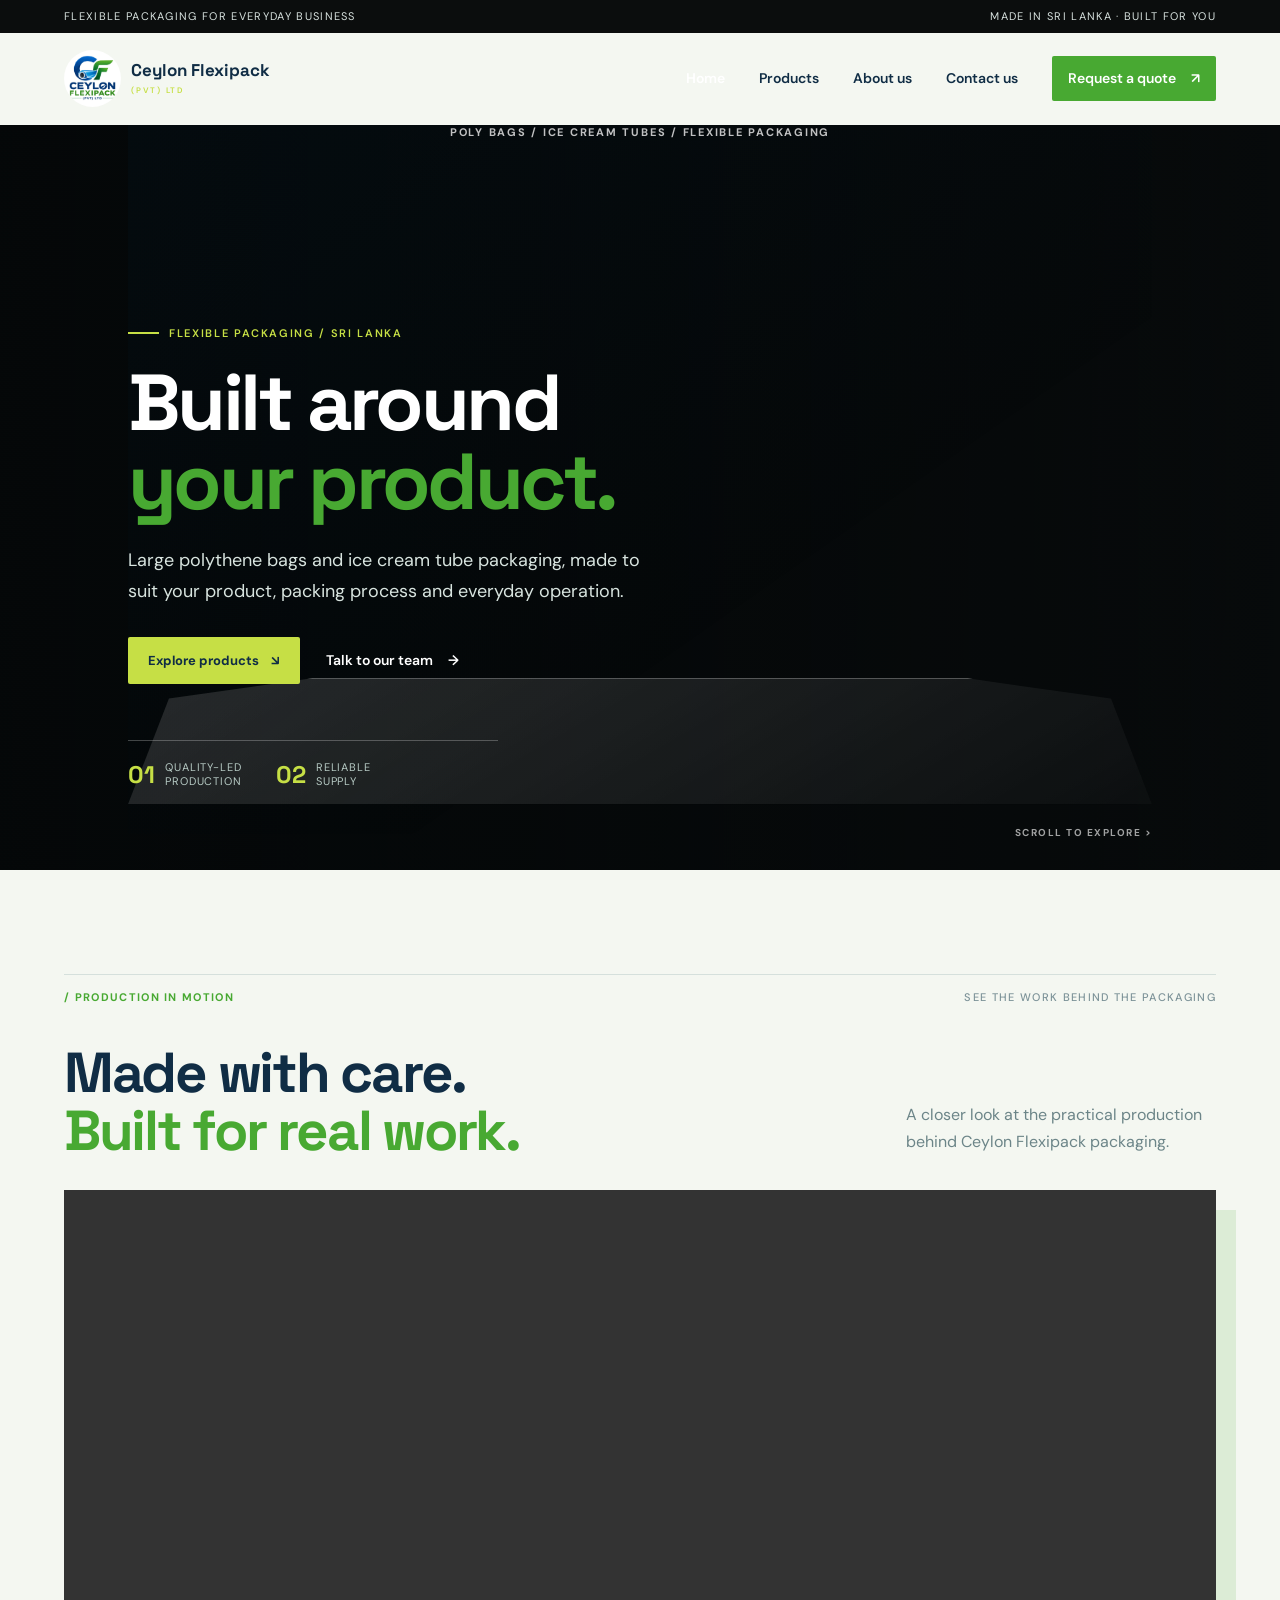
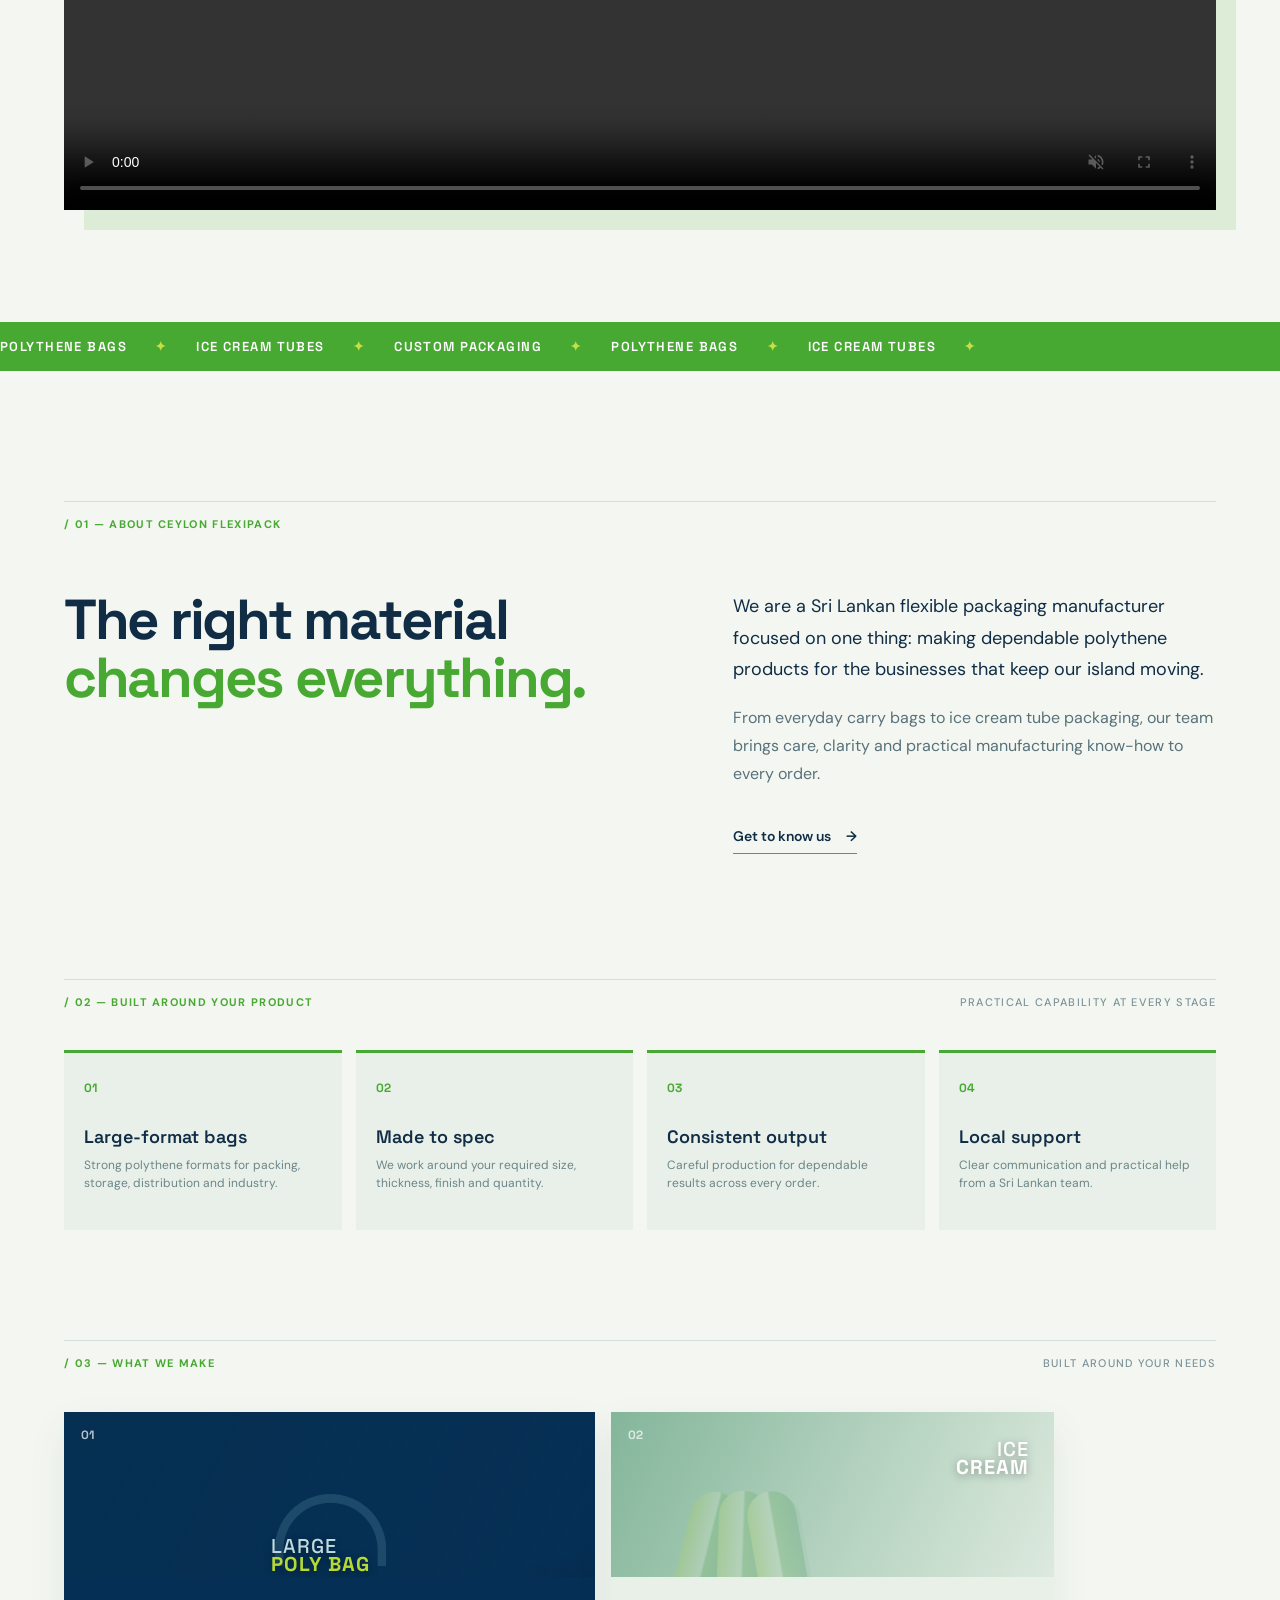
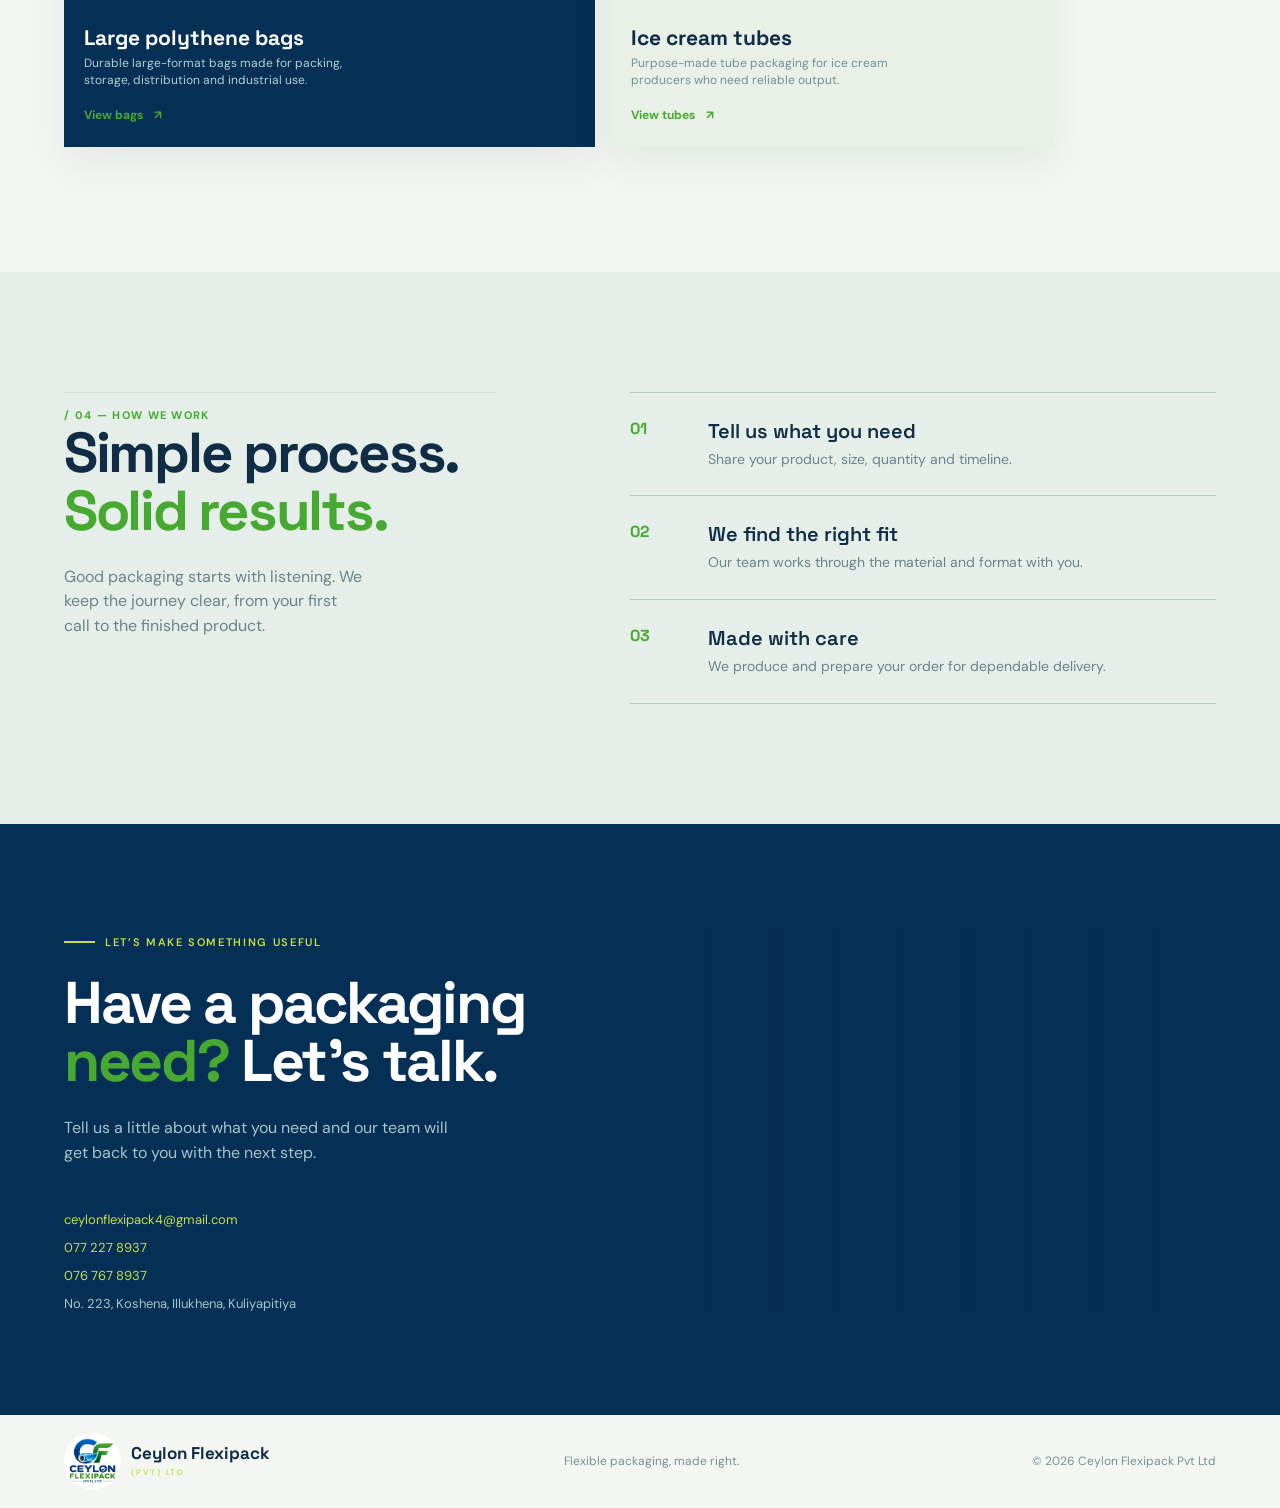
==== commit b98a8cae: "Add production video to homepage" ====
--- a/index.html
+++ b/index.html
@@ -46,6 +46,18 @@
         </div>
       </section>
 
+      <section class="home-video section-wrap reveal" aria-labelledby="home-video-title">
+        <div class="section-kicker">/ Production in motion <span>See the work behind the packaging</span></div>
+        <div class="home-video-heading">
+          <h2 id="home-video-title">Made with care.<br /><span>Built for real work.</span></h2>
+          <p>A closer look at the practical production behind Ceylon Flexipack packaging.</p>
+        </div>
+        <video class="home-video-player" controls autoplay muted loop playsinline preload="metadata">
+          <source src="images/WhatsApp%20Video%202026-10-02%20at%201.44.26%20PM.mp4" type="video/mp4" />
+          Your browser does not support the video element.
+        </video>
+      </section>
+
       <section class="marquee" aria-label="Product capabilities"><div>POLYTHENE BAGS <i>✦</i> ICE CREAM TUBES <i>✦</i> CUSTOM PACKAGING <i>✦</i> POLYTHENE BAGS <i>✦</i> ICE CREAM TUBES <i>✦</i></div></section>
 
       <section class="section-wrap intro" id="about">
--- a/site.css
+++ b/site.css
@@ -9,6 +9,8 @@
 .home-page{background:#f4f7f1}.home-page .site-header{background:#171a19;color:#fff;border-bottom:1px solid rgba(255,255,255,.12)}.home-page .brand,.home-page .nav a{color:#fff}.home-page .brand small{color:var(--lime)}.home-page .nav a.active,.home-page .nav a:hover{color:var(--lime)}.reference-hero{max-width:none!important;min-height:720px!important;display:block!important;position:relative;overflow:hidden;padding:190px 10vw 80px!important;background:#080b0c!important;color:#fff}.reference-hero:before{content:'';position:absolute;inset:0;background:linear-gradient(90deg,rgba(4,7,8,.96) 0%,rgba(4,7,8,.82) 42%,rgba(4,7,8,.3) 100%),url('https://www.npspackaging.com/film-extrusion.webp') center/cover;opacity:.96}.reference-hero .hero-copy{position:relative;z-index:3;max-width:820px}.reference-hero .eyebrow{color:var(--lime)}.reference-hero .eyebrow span{background:var(--lime)}.reference-hero h1{color:#fff;font-size:clamp(52px,7vw,108px);line-height:.94;max-width:850px;margin:22px 0 28px;letter-spacing:-.06em}.reference-hero h1 em{color:var(--lime)}.reference-hero .hero-text{color:#d8e4df;max-width:520px;font-size:18px}.reference-hero .button-primary{background:var(--lime);color:#102d45}.reference-hero .text-link{color:#fff}.reference-hero .hero-proof{border-color:rgba(255,255,255,.25);color:#fff}.reference-hero .hero-proof strong{color:var(--lime)}.reference-hero .hero-proof span{color:#b6cac4}.reference-hero .hero-visual{position:absolute;z-index:2;inset:0;width:100%;height:100%!important;background:none!important;box-shadow:none!important}.reference-hero .hero-collage-main{display:none}.reference-hero .hero-collage-side{display:none}.reference-hero .visual-note{top:auto;right:10vw;bottom:245px;color:#fff;font-size:14px;text-align:right}.reference-hero .hero-stamp{bottom:34px;left:10vw}.reference-hero .hero-visual:after{content:'POLY BAGS   /   ICE CREAM TUBES   /   FLEXIBLE PACKAGING';position:absolute;left:10vw;right:10vw;bottom:36px;color:rgba(255,255,255,.75);font:700 11px var(--font-body);letter-spacing:.16em;text-align:center}.reference-hero .hero-visual:before{content:'';position:absolute;z-index:1;left:10vw;right:10vw;bottom:66px;height:125px;background:linear-gradient(150deg,rgba(255,255,255,.2),rgba(255,255,255,.04));border-top:1px solid rgba(255,255,255,.55);clip-path:polygon(4% 16%,18% 0,82% 0,96% 16%,100% 100%,0 100%);opacity:.72;box-shadow:0 -14px 40px rgba(63,191,154,.12)}
 @media(max-width:800px){.home-page .site-header{background:#171a19}.reference-hero{min-height:680px!important;padding:135px 6vw 60px!important}.reference-hero h1{font-size:57px}.reference-hero .hero-text{font-size:15px}.reference-hero .hero-proof{margin-top:34px}.reference-hero .visual-note{right:6vw;bottom:205px;font-size:11px}.reference-hero .hero-stamp{left:6vw;bottom:35px}.reference-hero .hero-visual:after{left:6vw;right:6vw;bottom:30px;font-size:8px}.reference-hero .hero-visual:before{left:6vw;right:6vw;bottom:56px}}
 .hero-collage-main:before,.hero-collage-main:after{content:none!important}
+.home-video{padding-top:104px;padding-bottom:112px}.home-video-heading{display:flex;align-items:end;justify-content:space-between;gap:40px;margin:38px 0 30px}.home-video h2{font:700 clamp(36px,4.4vw,64px)/1.03 var(--font-display);letter-spacing:-.04em;margin:0;color:var(--ink)}.home-video h2 span{color:var(--green)}.home-video-heading p{max-width:310px;margin:0 0 5px;color:#6c8588;line-height:1.7}.home-video-player{display:block;width:100%;height:min(62vw,620px);min-height:300px;object-fit:cover;background:#071e2c;box-shadow:20px 20px 0 rgba(72,169,50,.14)}
+@media(max-width:800px){.home-video{padding-top:78px;padding-bottom:80px}.home-video-heading{display:block;margin:27px 0 22px}.home-video-heading p{margin-top:18px;font-size:14px}.home-video-player{height:62vw;min-height:220px;box-shadow:12px 12px 0 rgba(72,169,50,.14)}}
 .capabilities{padding-bottom:110px}.capability-grid{display:grid;grid-template-columns:repeat(4,1fr);gap:14px;margin-top:38px}.capability{padding:22px 20px 24px;border-top:3px solid var(--green);background:#e8f0e9;min-height:180px;transition:transform .3s ease,background .3s ease}.capability:hover{transform:translateY(-6px);background:#dcebe2}.capability b{color:var(--green);font:700 12px var(--font-display)}.capability h3{font:600 18px var(--font-display);margin:26px 0 8px}.capability p{font-size:12px;line-height:1.5;color:#6c8588;margin:0}@media(max-width:800px){.capabilities{padding-bottom:80px}.capability-grid{grid-template-columns:1fr 1fr;gap:10px}.capability{min-height:160px;padding:16px}.capability h3{font-size:16px;margin-top:19px}}
 .hero-collage-main:after{content:'LARGE POLYTHENE BAGS / FLEXIBLE PACKAGING'!important}
 .hero-collage-main:before{content:'CEYLON\A FLEXIPACK';white-space:pre;position:absolute;z-index:1;left:18%;top:18%;width:52%;height:62%;padding:92px 20px 0;border:2px solid rgba(255,255,255,.62);border-radius:8px 8px 30px 30px;background:linear-gradient(125deg,rgba(255,255,255,.3),rgba(255,255,255,.06) 55%,rgba(0,53,85,.16));box-shadow:inset 0 0 0 8px rgba(255,255,255,.08),28px 30px 0 rgba(0,48,74,.18);color:#fff;text-align:center;font:700 clamp(20px,3vw,42px)/1.12 var(--font-display);letter-spacing:.06em;transform:rotate(-8deg)}.hero-collage-main:after{content:'LARGE POLYTHENE BAGS  •  FLEXIBLE PACKAGING';position:absolute;z-index:2;left:8%;right:8%;bottom:28px;color:rgba(255,255,255,.88);font:700 11px var(--font-body);letter-spacing:.15em;text-align:center}
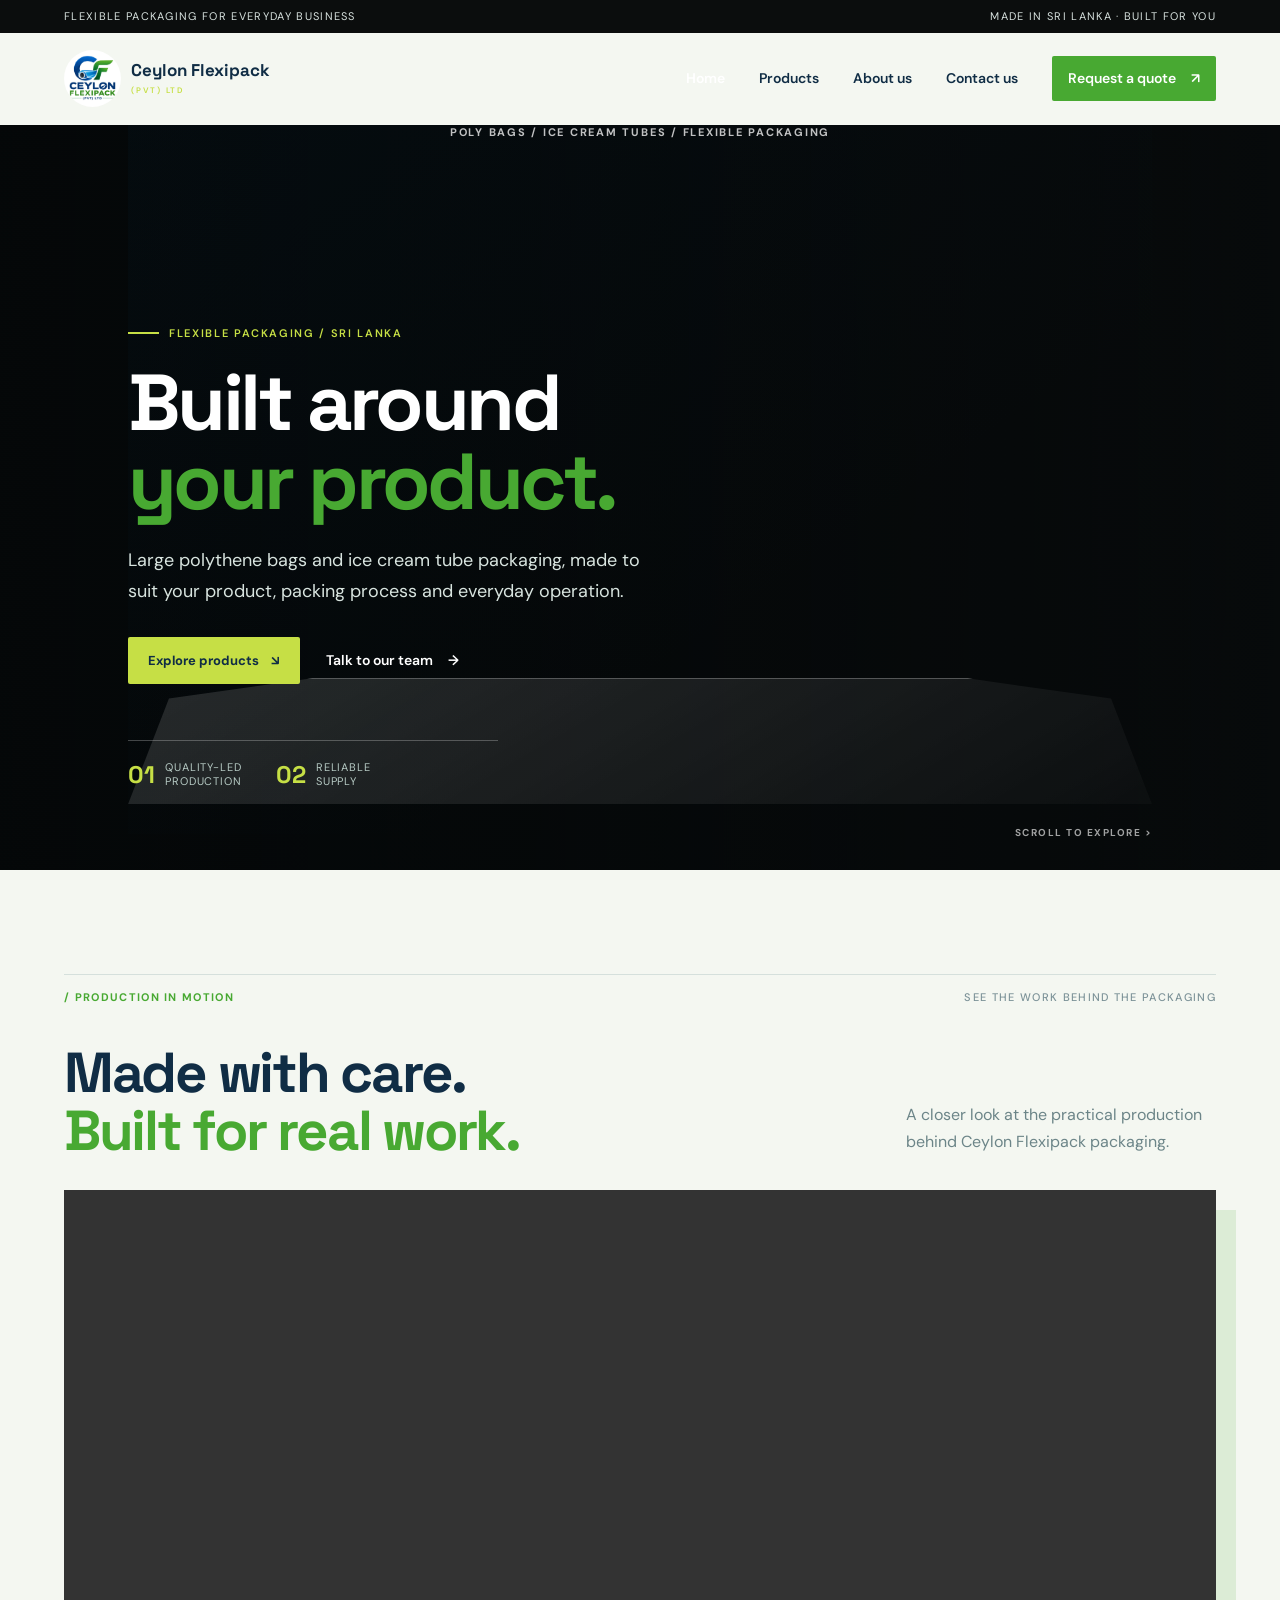
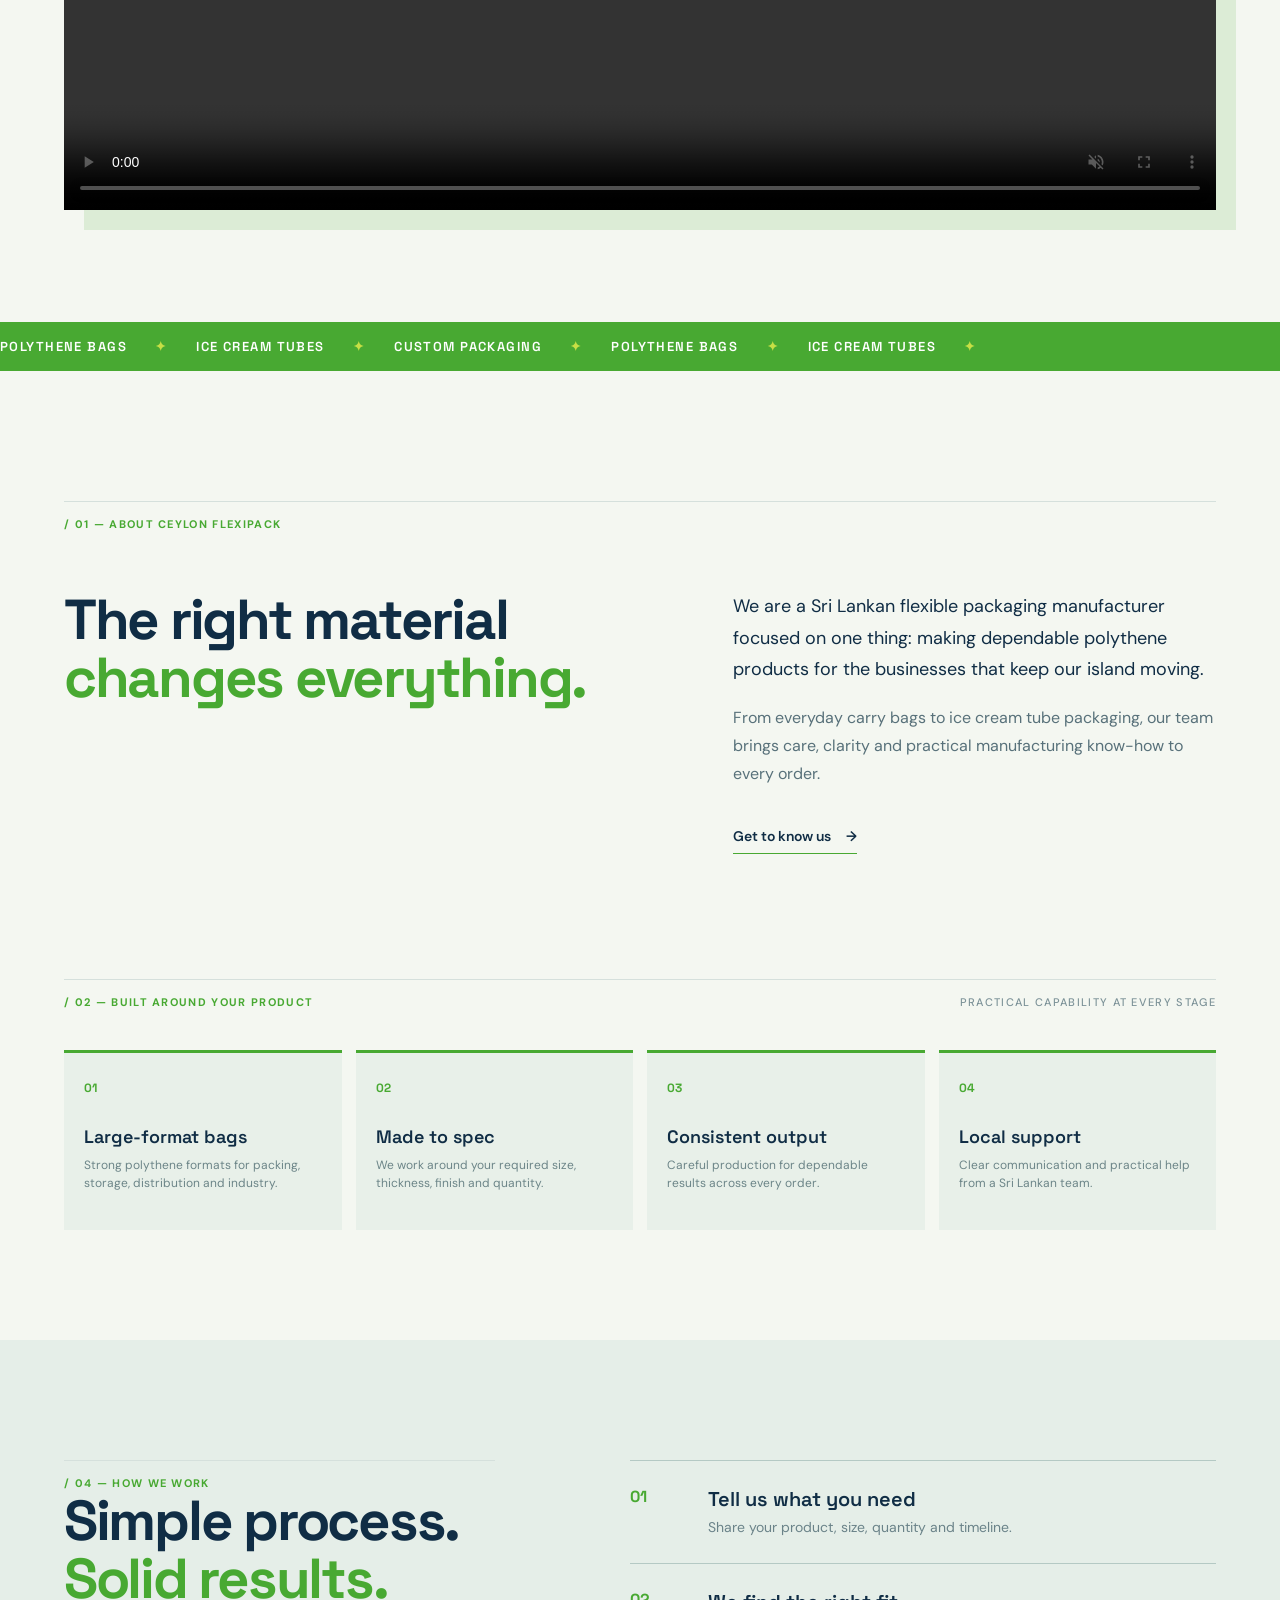
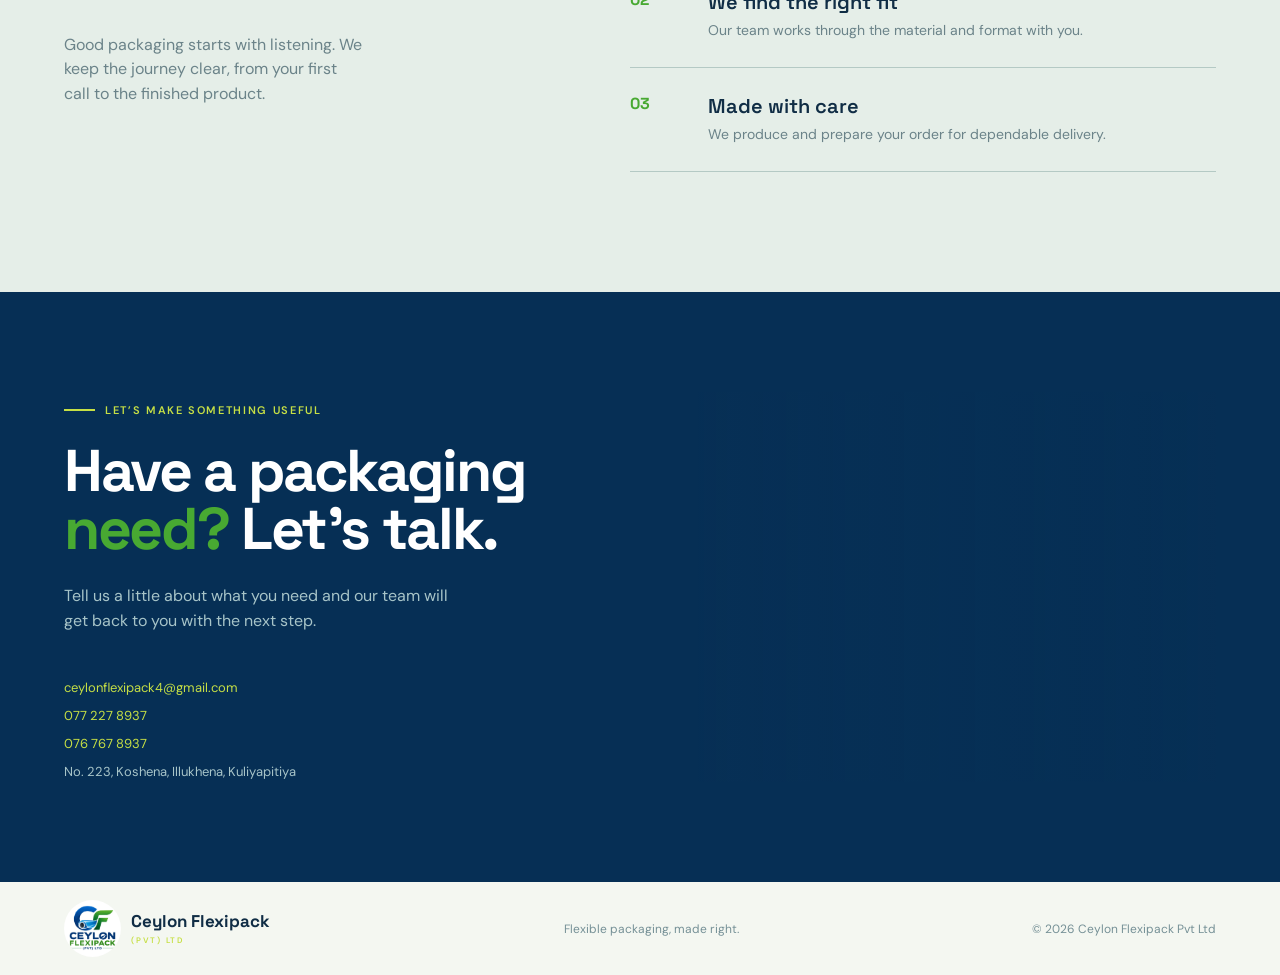
==== commit b600121d: "Remove homepage product showcase" ====
--- a/index.html
+++ b/index.html
@@ -9,7 +9,7 @@
     <link rel="preconnect" href="https://fonts.gstatic.com" crossorigin />
     <link href="https://fonts.googleapis.com/css2?family=DM+Sans:wght@400;500;600;700&family=Space+Grotesk:wght@500;600;700&display=swap" rel="stylesheet" />
     <link rel="stylesheet" href="style.css" />
-    <link rel="stylesheet" href="site.css" />
+    <link rel="stylesheet" href="site.css?v=20261002-video" />
   </head>
   <body class="home-page">
     <div class="topline"><span>Flexible packaging for everyday business</span><span>Made in Sri Lanka · Built for you</span></div>
@@ -78,14 +78,6 @@
         </div>
       </section>
 
-      <section class="products section-wrap" id="products">
-        <div class="section-kicker reveal">/ 03 — What we make <span>Built around your needs</span></div>
-        <div class="product-grid">
-          <article class="product-card product-card-large reveal"><div class="card-number">01</div><div class="product-art bag-art"><div class="bag-handle"></div><div class="bag-copy">LARGE<br /><b>POLY BAG</b></div></div><div class="product-info"><h3>Large polythene bags</h3><p>Durable large-format bags made for packing, storage, distribution and industrial use.</p><a href="products.html" aria-label="View large polythene bags">View bags <span>↗</span></a></div></article>
-          <article class="product-card reveal reveal-delay tube-card"><div class="card-number">02</div><div class="product-art tube-art"><div class="tube-stack"><span></span><span></span><span></span></div><div class="tube-label">ICE<br /><b>CREAM</b></div></div><div class="product-info"><h3>Ice cream tubes</h3><p>Purpose-made tube packaging for ice cream producers who need reliable output.</p><a href="products.html" aria-label="View ice cream tubes">View tubes <span>↗</span></a></div></article>
-        </div>
-      </section>
-
       <section class="process section-wrap" id="process"><div class="process-heading reveal"><div class="section-kicker">/ 04 — How we work</div><h2>Simple process.<br /><span>Solid results.</span></h2><p>Good packaging starts with listening. We keep the journey clear, from your first call to the finished product.</p></div><div class="steps"><div class="step reveal"><b>01</b><div><h3>Tell us what you need</h3><p>Share your product, size, quantity and timeline.</p></div></div><div class="step reveal reveal-delay"><b>02</b><div><h3>We find the right fit</h3><p>Our team works through the material and format with you.</p></div></div><div class="step reveal reveal-delay-2"><b>03</b><div><h3>Made with care</h3><p>We produce and prepare your order for dependable delivery.</p></div></div></div></section>
 
       <section class="contact section-wrap" id="contact"><div class="contact-copy reveal"><p class="eyebrow"><span></span> Let’s make something useful</p><h2>Have a packaging<br /><em>need?</em> Let’s talk.</h2><p>Tell us a little about what you need and our team will get back to you with the next step.</p><div class="contact-details"><a href="mailto:ceylonflexipack4@gmail.com">ceylonflexipack4@gmail.com</a><a href="tel:+94772278937">077 227 8937</a><a href="tel:+94767678937">076 767 8937</a><span>No. 223, Koshena, Illukhena, Kuliyapitiya</span></div></div><div class="contact-visual reveal reveal-delay"></div></section>
--- a/site.css
+++ b/site.css
@@ -9,7 +9,7 @@
 .home-page{background:#f4f7f1}.home-page .site-header{background:#171a19;color:#fff;border-bottom:1px solid rgba(255,255,255,.12)}.home-page .brand,.home-page .nav a{color:#fff}.home-page .brand small{color:var(--lime)}.home-page .nav a.active,.home-page .nav a:hover{color:var(--lime)}.reference-hero{max-width:none!important;min-height:720px!important;display:block!important;position:relative;overflow:hidden;padding:190px 10vw 80px!important;background:#080b0c!important;color:#fff}.reference-hero:before{content:'';position:absolute;inset:0;background:linear-gradient(90deg,rgba(4,7,8,.96) 0%,rgba(4,7,8,.82) 42%,rgba(4,7,8,.3) 100%),url('https://www.npspackaging.com/film-extrusion.webp') center/cover;opacity:.96}.reference-hero .hero-copy{position:relative;z-index:3;max-width:820px}.reference-hero .eyebrow{color:var(--lime)}.reference-hero .eyebrow span{background:var(--lime)}.reference-hero h1{color:#fff;font-size:clamp(52px,7vw,108px);line-height:.94;max-width:850px;margin:22px 0 28px;letter-spacing:-.06em}.reference-hero h1 em{color:var(--lime)}.reference-hero .hero-text{color:#d8e4df;max-width:520px;font-size:18px}.reference-hero .button-primary{background:var(--lime);color:#102d45}.reference-hero .text-link{color:#fff}.reference-hero .hero-proof{border-color:rgba(255,255,255,.25);color:#fff}.reference-hero .hero-proof strong{color:var(--lime)}.reference-hero .hero-proof span{color:#b6cac4}.reference-hero .hero-visual{position:absolute;z-index:2;inset:0;width:100%;height:100%!important;background:none!important;box-shadow:none!important}.reference-hero .hero-collage-main{display:none}.reference-hero .hero-collage-side{display:none}.reference-hero .visual-note{top:auto;right:10vw;bottom:245px;color:#fff;font-size:14px;text-align:right}.reference-hero .hero-stamp{bottom:34px;left:10vw}.reference-hero .hero-visual:after{content:'POLY BAGS   /   ICE CREAM TUBES   /   FLEXIBLE PACKAGING';position:absolute;left:10vw;right:10vw;bottom:36px;color:rgba(255,255,255,.75);font:700 11px var(--font-body);letter-spacing:.16em;text-align:center}.reference-hero .hero-visual:before{content:'';position:absolute;z-index:1;left:10vw;right:10vw;bottom:66px;height:125px;background:linear-gradient(150deg,rgba(255,255,255,.2),rgba(255,255,255,.04));border-top:1px solid rgba(255,255,255,.55);clip-path:polygon(4% 16%,18% 0,82% 0,96% 16%,100% 100%,0 100%);opacity:.72;box-shadow:0 -14px 40px rgba(63,191,154,.12)}
 @media(max-width:800px){.home-page .site-header{background:#171a19}.reference-hero{min-height:680px!important;padding:135px 6vw 60px!important}.reference-hero h1{font-size:57px}.reference-hero .hero-text{font-size:15px}.reference-hero .hero-proof{margin-top:34px}.reference-hero .visual-note{right:6vw;bottom:205px;font-size:11px}.reference-hero .hero-stamp{left:6vw;bottom:35px}.reference-hero .hero-visual:after{left:6vw;right:6vw;bottom:30px;font-size:8px}.reference-hero .hero-visual:before{left:6vw;right:6vw;bottom:56px}}
 .hero-collage-main:before,.hero-collage-main:after{content:none!important}
-.home-video{padding-top:104px;padding-bottom:112px}.home-video-heading{display:flex;align-items:end;justify-content:space-between;gap:40px;margin:38px 0 30px}.home-video h2{font:700 clamp(36px,4.4vw,64px)/1.03 var(--font-display);letter-spacing:-.04em;margin:0;color:var(--ink)}.home-video h2 span{color:var(--green)}.home-video-heading p{max-width:310px;margin:0 0 5px;color:#6c8588;line-height:1.7}.home-video-player{display:block;width:100%;height:min(62vw,620px);min-height:300px;object-fit:cover;background:#071e2c;box-shadow:20px 20px 0 rgba(72,169,50,.14)}
+.home-video{width:100%;padding-top:104px;padding-bottom:112px}.home-video-heading{display:flex;align-items:end;justify-content:space-between;gap:40px;margin:38px 0 30px}.home-video h2{font:700 clamp(36px,4.4vw,64px)/1.03 var(--font-display);letter-spacing:-.04em;margin:0;color:var(--ink)}.home-video h2 span{color:var(--green)}.home-video-heading p{max-width:310px;margin:0 0 5px;color:#6c8588;line-height:1.7}.home-video-player{display:block!important;width:100%!important;max-width:none;height:min(62vw,620px);min-height:300px;object-fit:cover;background:#071e2c;box-shadow:20px 20px 0 rgba(72,169,50,.14)}
 @media(max-width:800px){.home-video{padding-top:78px;padding-bottom:80px}.home-video-heading{display:block;margin:27px 0 22px}.home-video-heading p{margin-top:18px;font-size:14px}.home-video-player{height:62vw;min-height:220px;box-shadow:12px 12px 0 rgba(72,169,50,.14)}}
 .capabilities{padding-bottom:110px}.capability-grid{display:grid;grid-template-columns:repeat(4,1fr);gap:14px;margin-top:38px}.capability{padding:22px 20px 24px;border-top:3px solid var(--green);background:#e8f0e9;min-height:180px;transition:transform .3s ease,background .3s ease}.capability:hover{transform:translateY(-6px);background:#dcebe2}.capability b{color:var(--green);font:700 12px var(--font-display)}.capability h3{font:600 18px var(--font-display);margin:26px 0 8px}.capability p{font-size:12px;line-height:1.5;color:#6c8588;margin:0}@media(max-width:800px){.capabilities{padding-bottom:80px}.capability-grid{grid-template-columns:1fr 1fr;gap:10px}.capability{min-height:160px;padding:16px}.capability h3{font-size:16px;margin-top:19px}}
 .hero-collage-main:after{content:'LARGE POLYTHENE BAGS / FLEXIBLE PACKAGING'!important}
